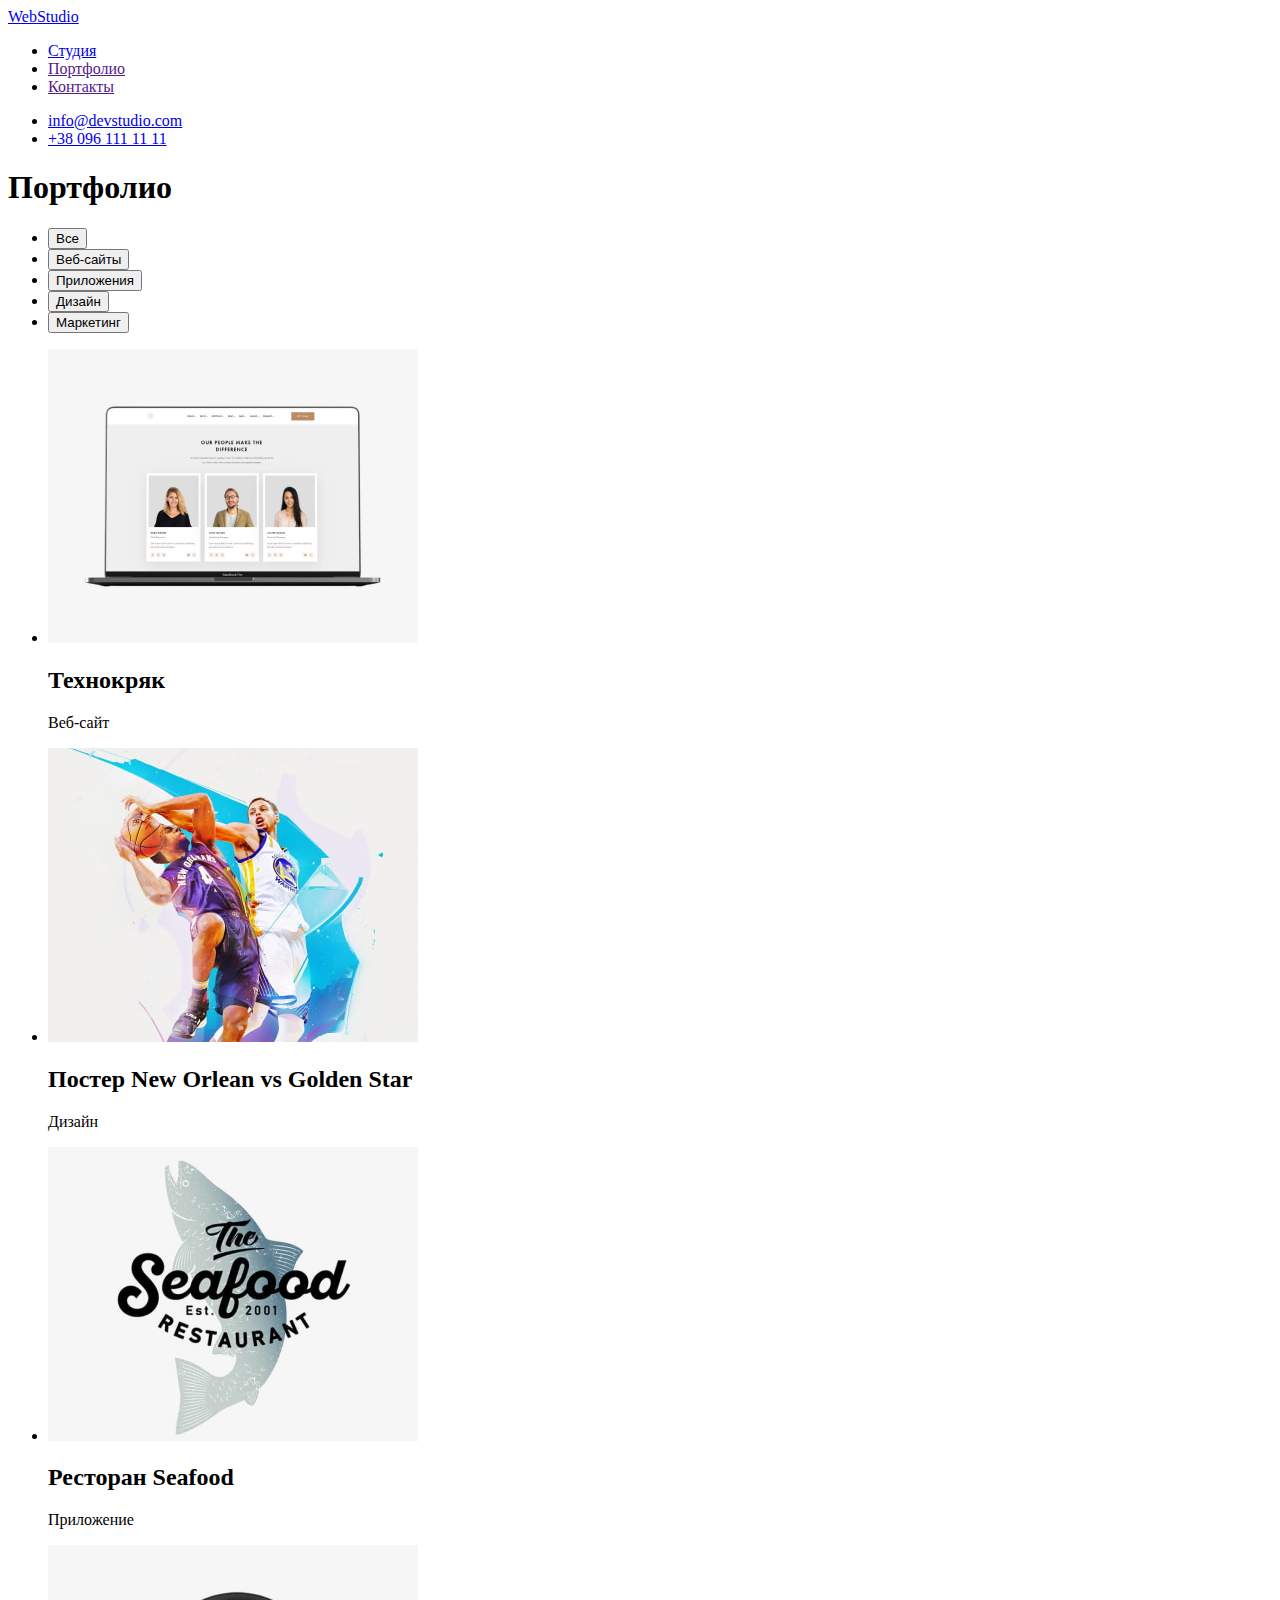
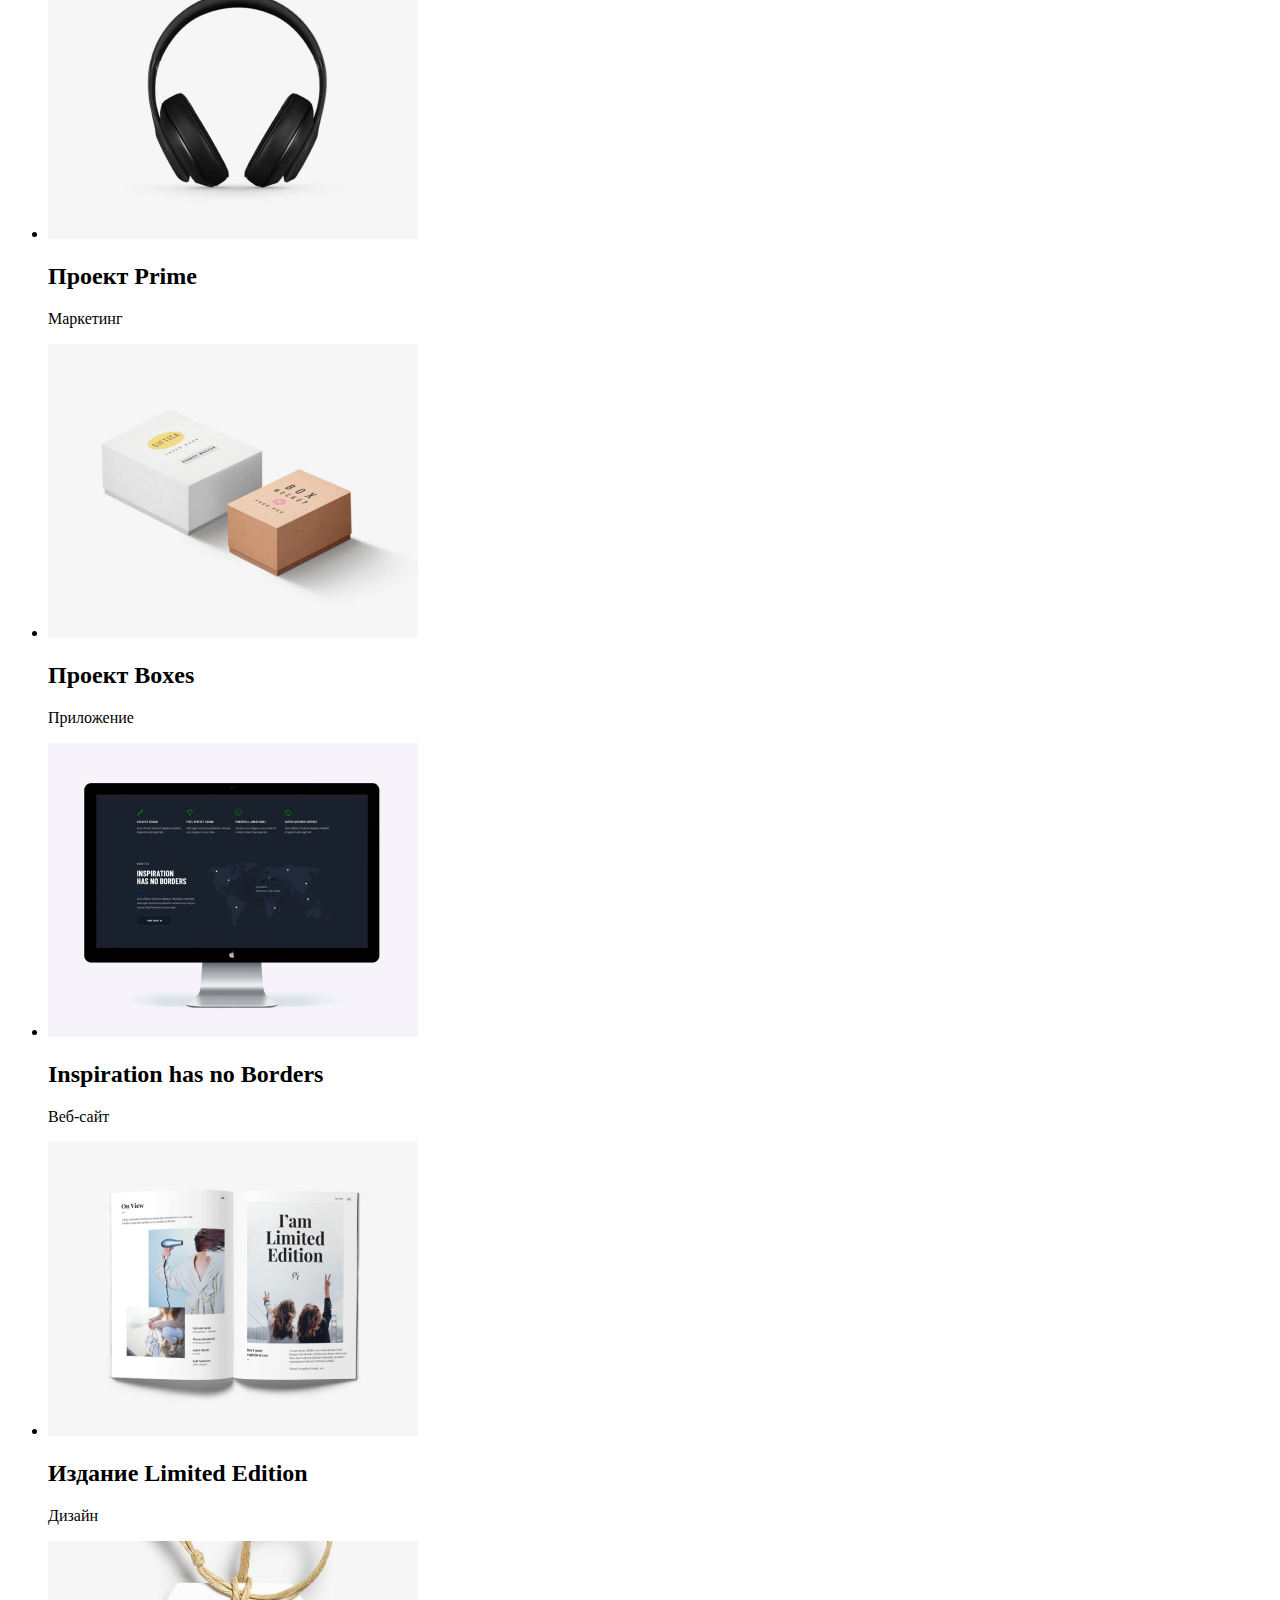
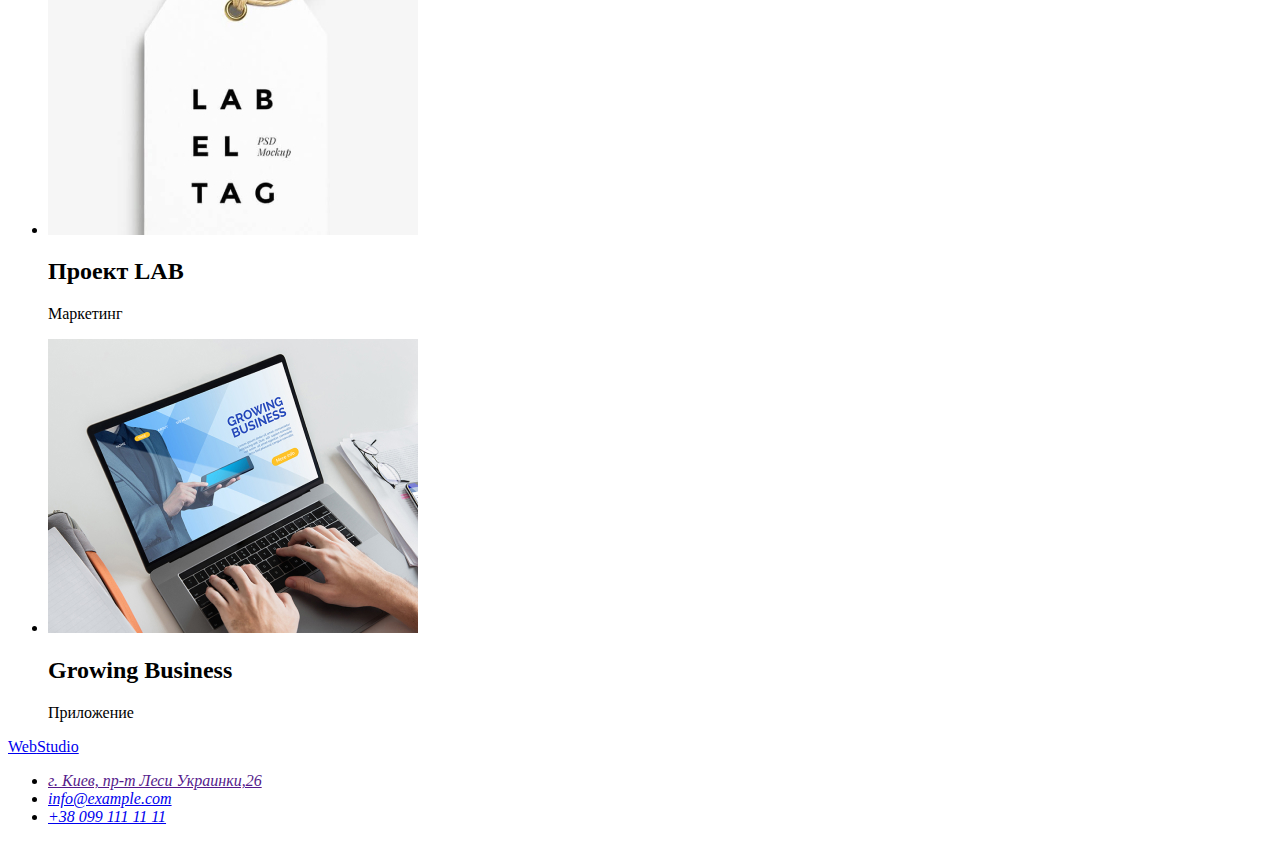
==== portfolio.html @ 46900829 "Розмічено <main>" ====
<!DOCTYPE html>
<html lang="ru">
  <head>
    <meta charset="UTF-8" />
    <meta http-equiv="X-UA-Compatible" content="IE=edge" />
    <meta name="viewport" content="width=device-width, initial-scale=1.0" />
    <title>Portfolio</title>
  </head>

  <!--Шапка-->
  <header>
    <nav>
      <a href="./index.html"><span>Web</span>Studio</a>

      <ul>
        <li><a href="/index.html">Студия</a></li>
        <li><a href="">Портфолио</a></li>
        <li><a href="">Контакты</a></li>
      </ul>
    </nav>

    <ul>
      <li><a href="mailto:info@devstudio.com">info@devstudio.com</a></li>
      <li><a href="tel:+380961111111">+38 096 111 11 11</a></li>
    </ul>
  </header>

  <main>
    <section>
      <h1>Портфолио</h1>

      <!--Радио кнопки-->
      <ul>
        <li><button type="button">Все</button></li>
        <li><button type="button">Веб-сайты</button></li>
        <li><button type="button">Приложения</button></li>
        <li><button type="button">Дизайн</button></li>
        <li><button type="button">Маркетинг</button></li>
      </ul>

      <!--Примеры работ-->
      <ul>
        <li>
          <img
            src="./images/img-laptop.jpg"
            alt="Экран ноутбука с изображением веб-сайта"
            width="370"
          />
          <h2>Технокряк</h2>
          <p>Веб-сайт</p>
        </li>

        <li>
          <img
            src="./images/img-players-squoosh.jpg"
            alt="Постер игроков New Orlean vs Golden Star"
            width="370"
          />
          <h2>Постер New Orlean vs Golden Star</h2>
          <p>Дизайн</p>
        </li>

        <li>
          <img src="./images/img-restaurant-squoosh.jpg" alt="Ресторан Seafood" width="370" />
          <h2>Ресторан Seafood</h2>
          <p>Приложение</p>
        </li>

        <li>
          <img src="./images/img-headphones.jpg" alt="Полноразмерные наушники" width="370" />
          <h2>Проект Prime</h2>
          <p>Маркетинг</p>
        </li>

        <li>
          <img src="./images/img-boxes.jpg" alt="Два бокса" width="370" />
          <h2>Проект Boxes</h2>
          <p>Приложение</p>
        </li>

        <li>
          <img src="./images/img-desktop.jpg" alt="Монитор с изображением веб-сайта" width="370" />
          <h2>Inspiration has no Borders</h2>
          <p>Веб-сайт</p>
        </li>

        <li>
          <img src="./images/img-magazine.jpg" alt="Открытый журнал" width="370" />
          <h2>Издание Limited Edition</h2>
          <p>Дизайн</p>
        </li>

        <li>
          <img src="./images/img-project-lab.jpg" alt="Логотип проекта LAB" width="370" />
          <h2>Проект LAB</h2>
          <p>Маркетинг</p>
        </li>

        <li>
          <img
            src="./images/img-copy-on-laptop.jpg"
            alt="Веб-сайт Growing Business на нотбуке"
            width="370"
          />
          <h2>Growing Business</h2>
          <p>Приложение</p>
        </li>
      </ul>
    </section>
  </main>

  <!--Футер-->
  <footer>
    <a href="./index.html"><span>Web</span>Studio</a>

    <address>
      <ul>
        <li><a href="">г. Киев, пр-т Леси Украинки,26</a></li>
        <li><a href="mailto:info@example.com">info@example.com</a></li>
        <li><a href="tel:+380991111111">+38 099 111 11 11</a></li>
      </ul>
    </address>
  </footer>
</html>
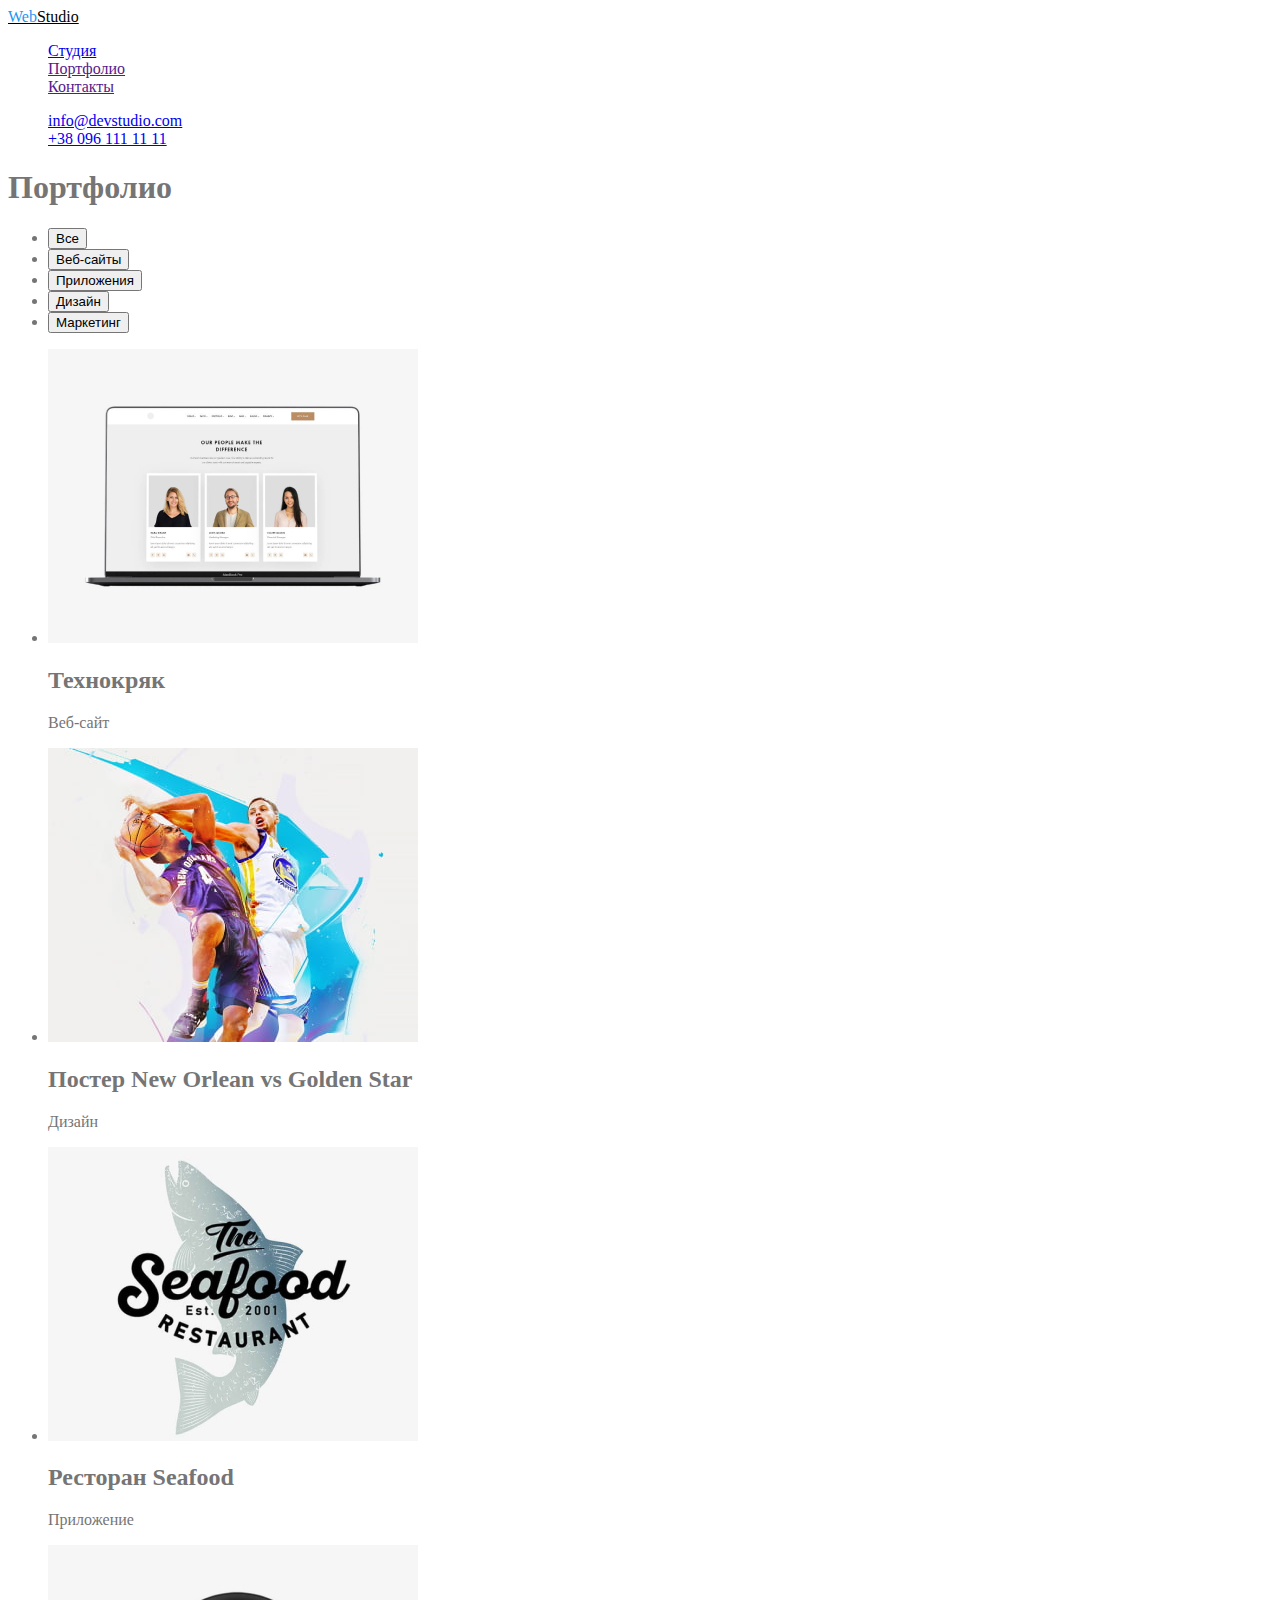
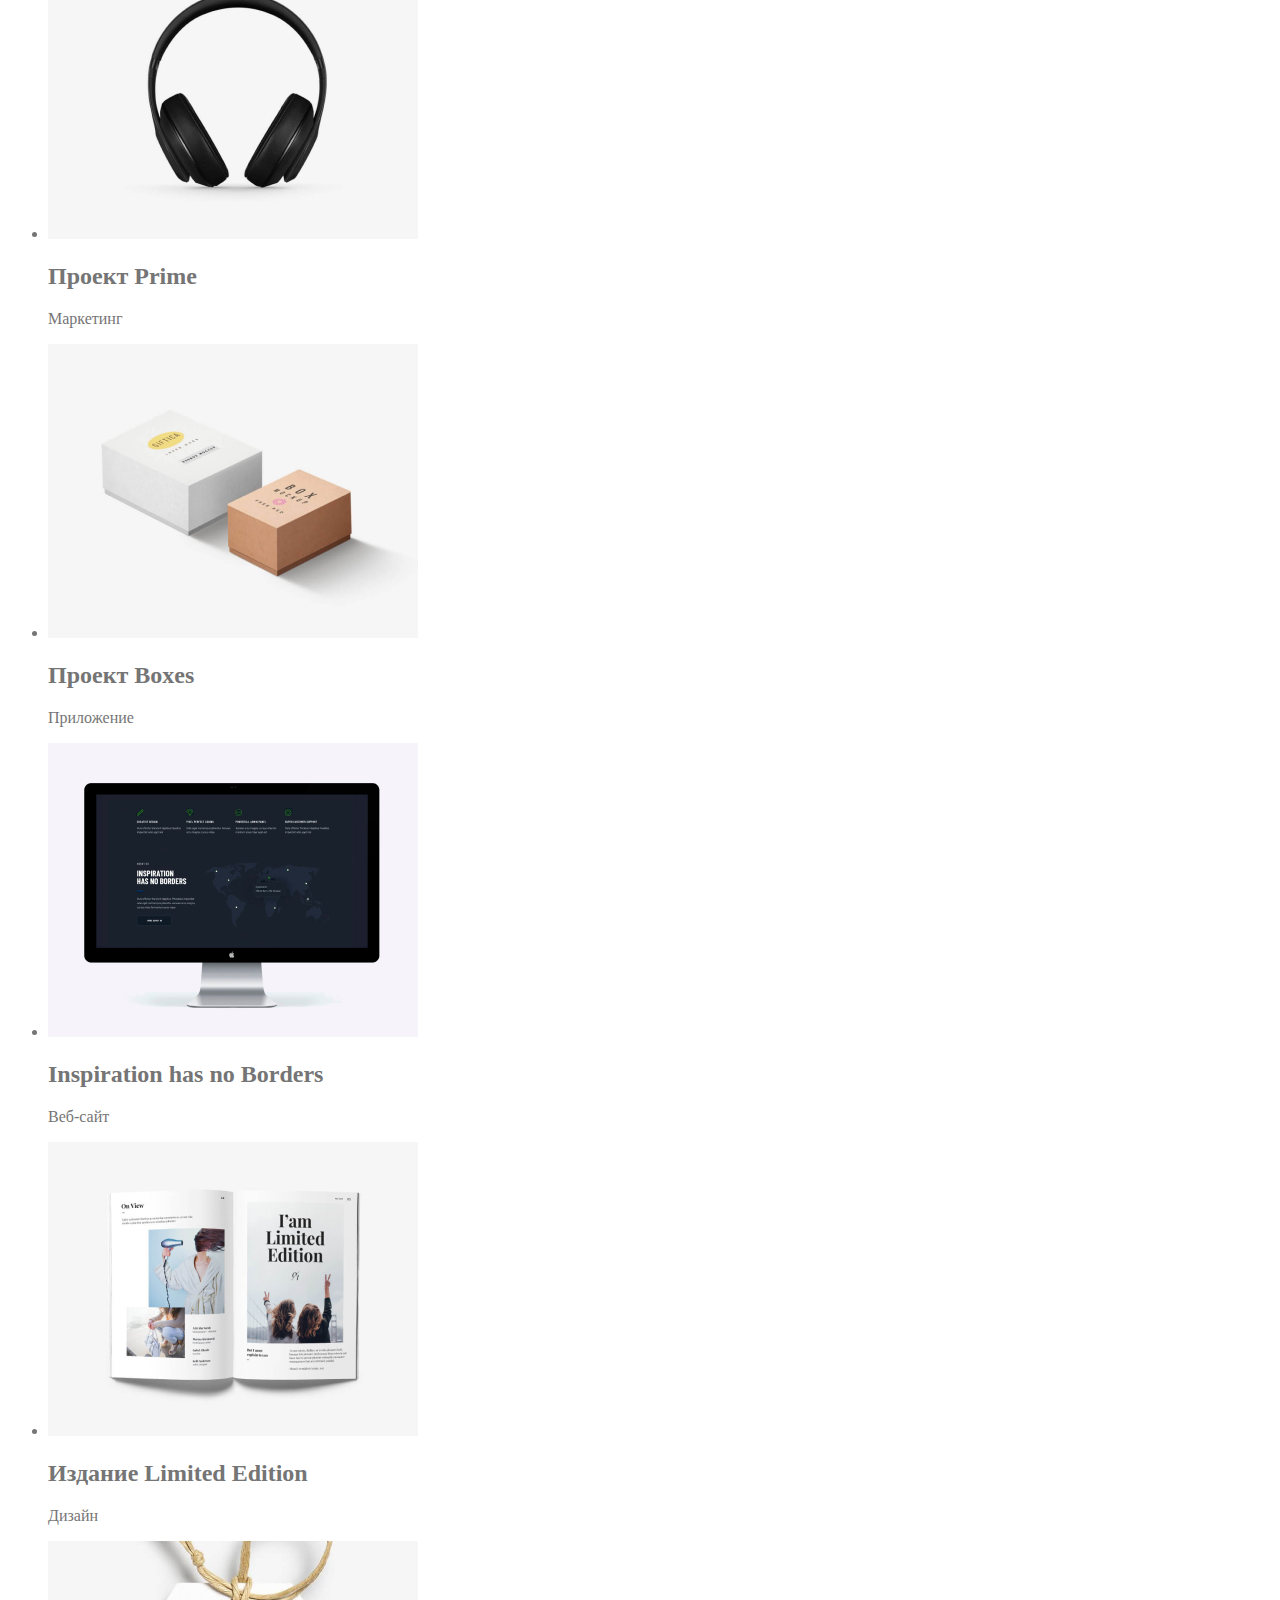
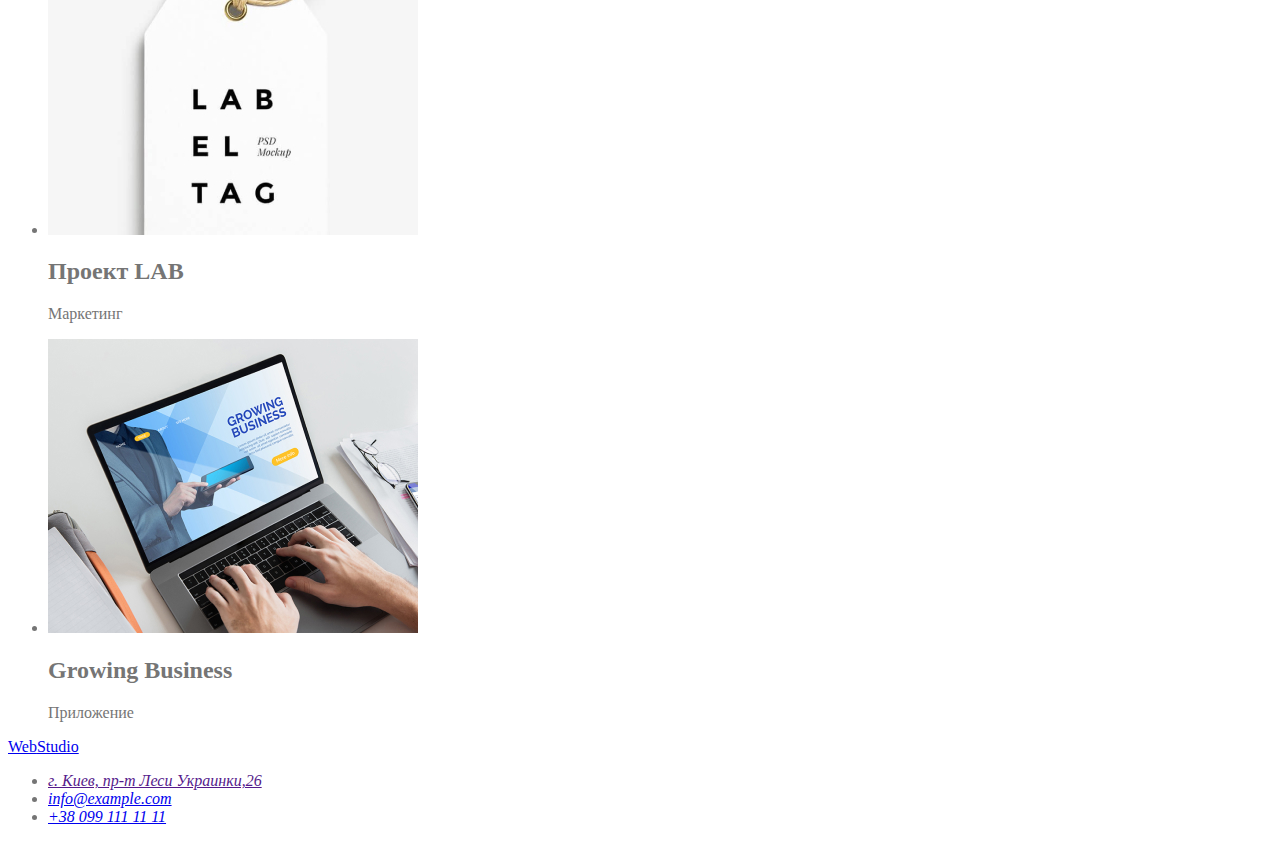
==== commit 9137dff3: "Додає стилі до html" ====
--- a/portfolio.html
+++ b/portfolio.html
@@ -5,23 +5,24 @@
     <meta http-equiv="X-UA-Compatible" content="IE=edge" />
     <meta name="viewport" content="width=device-width, initial-scale=1.0" />
     <title>Portfolio</title>
+    <link rel="stylesheet" href="./css/styles.css" />
   </head>
 
   <!--Шапка-->
   <header>
     <nav>
-      <a href="./index.html"><span>Web</span>Studio</a>
+      <a href="./index.html" class="logo"><span class="logo-web">Web</span>Studio</a>
 
-      <ul>
-        <li><a href="/index.html">Студия</a></li>
-        <li><a href="">Портфолио</a></li>
-        <li><a href="">Контакты</a></li>
+      <ul class="list">
+        <li><a href="/index.html" class="link">Студия</a></li>
+        <li><a href="" class="link">Портфолио</a></li>
+        <li><a href="" class="link">Контакты</a></li>
       </ul>
     </nav>
 
-    <ul>
-      <li><a href="mailto:info@devstudio.com">info@devstudio.com</a></li>
-      <li><a href="tel:+380961111111">+38 096 111 11 11</a></li>
+    <ul class="list">
+      <li><a href="mailto:info@devstudio.com" class="link">info@devstudio.com</a></li>
+      <li><a href="tel:+380961111111" class="link">+38 096 111 11 11</a></li>
     </ul>
   </header>
 
@@ -116,8 +117,8 @@
     <address>
       <ul>
         <li><a href="">г. Киев, пр-т Леси Украинки,26</a></li>
-        <li><a href="mailto:info@example.com">info@example.com</a></li>
-        <li><a href="tel:+380991111111">+38 099 111 11 11</a></li>
+        <li><a href="mailto:info@example.com" class="link">info@example.com</a></li>
+        <li><a href="tel:+380991111111" class="link">+38 099 111 11 11</a></li>
       </ul>
     </address>
   </footer>
--- a/css/styles.css
+++ b/css/styles.css
@@ -0,0 +1,34 @@
+/* 
+#757575 - основной цвет текста + контакты(телефон, почта)
+#212121 - заголовки, текст на кнопках, текст в хедере
+#2196F3 - акцент
+#FFFFFF - герой 
+#2196F3 - Web, #000000 - Studio
+#2F303A - фон 1(там где герой)
+#F5F4FA - фон наша комаанда*/
+
+
+body{
+   background-color: #fff;
+   color: #757575;
+}
+
+/* Для сброса */
+.list{
+    list-style: none;
+}
+
+/*Контакты + навигация(студия, портфолио, контакты)*/
+.link:hover,
+.link:focus{
+    color: #2196F3;
+}
+
+/* Цвет лого*/
+.logo{
+    color: #000000;
+}
+
+.logo-web{
+    color: #2196F3;
+}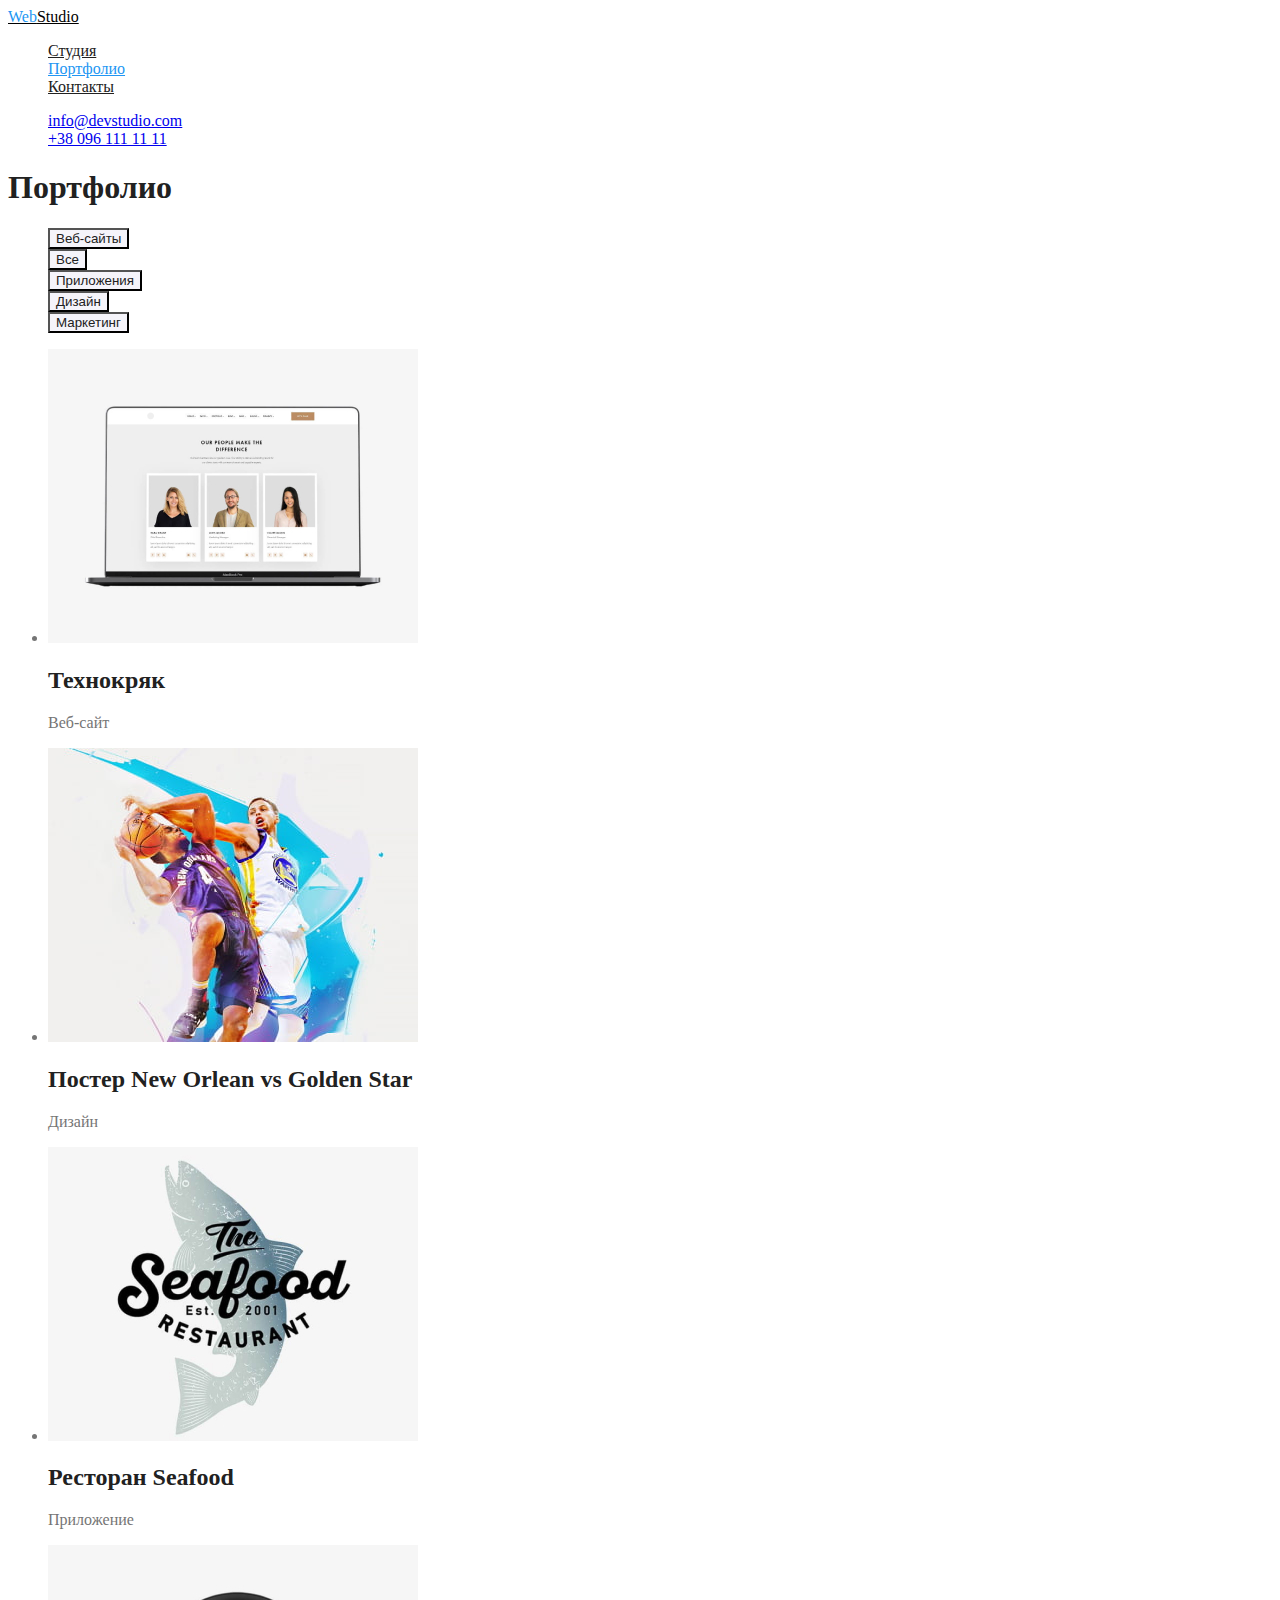
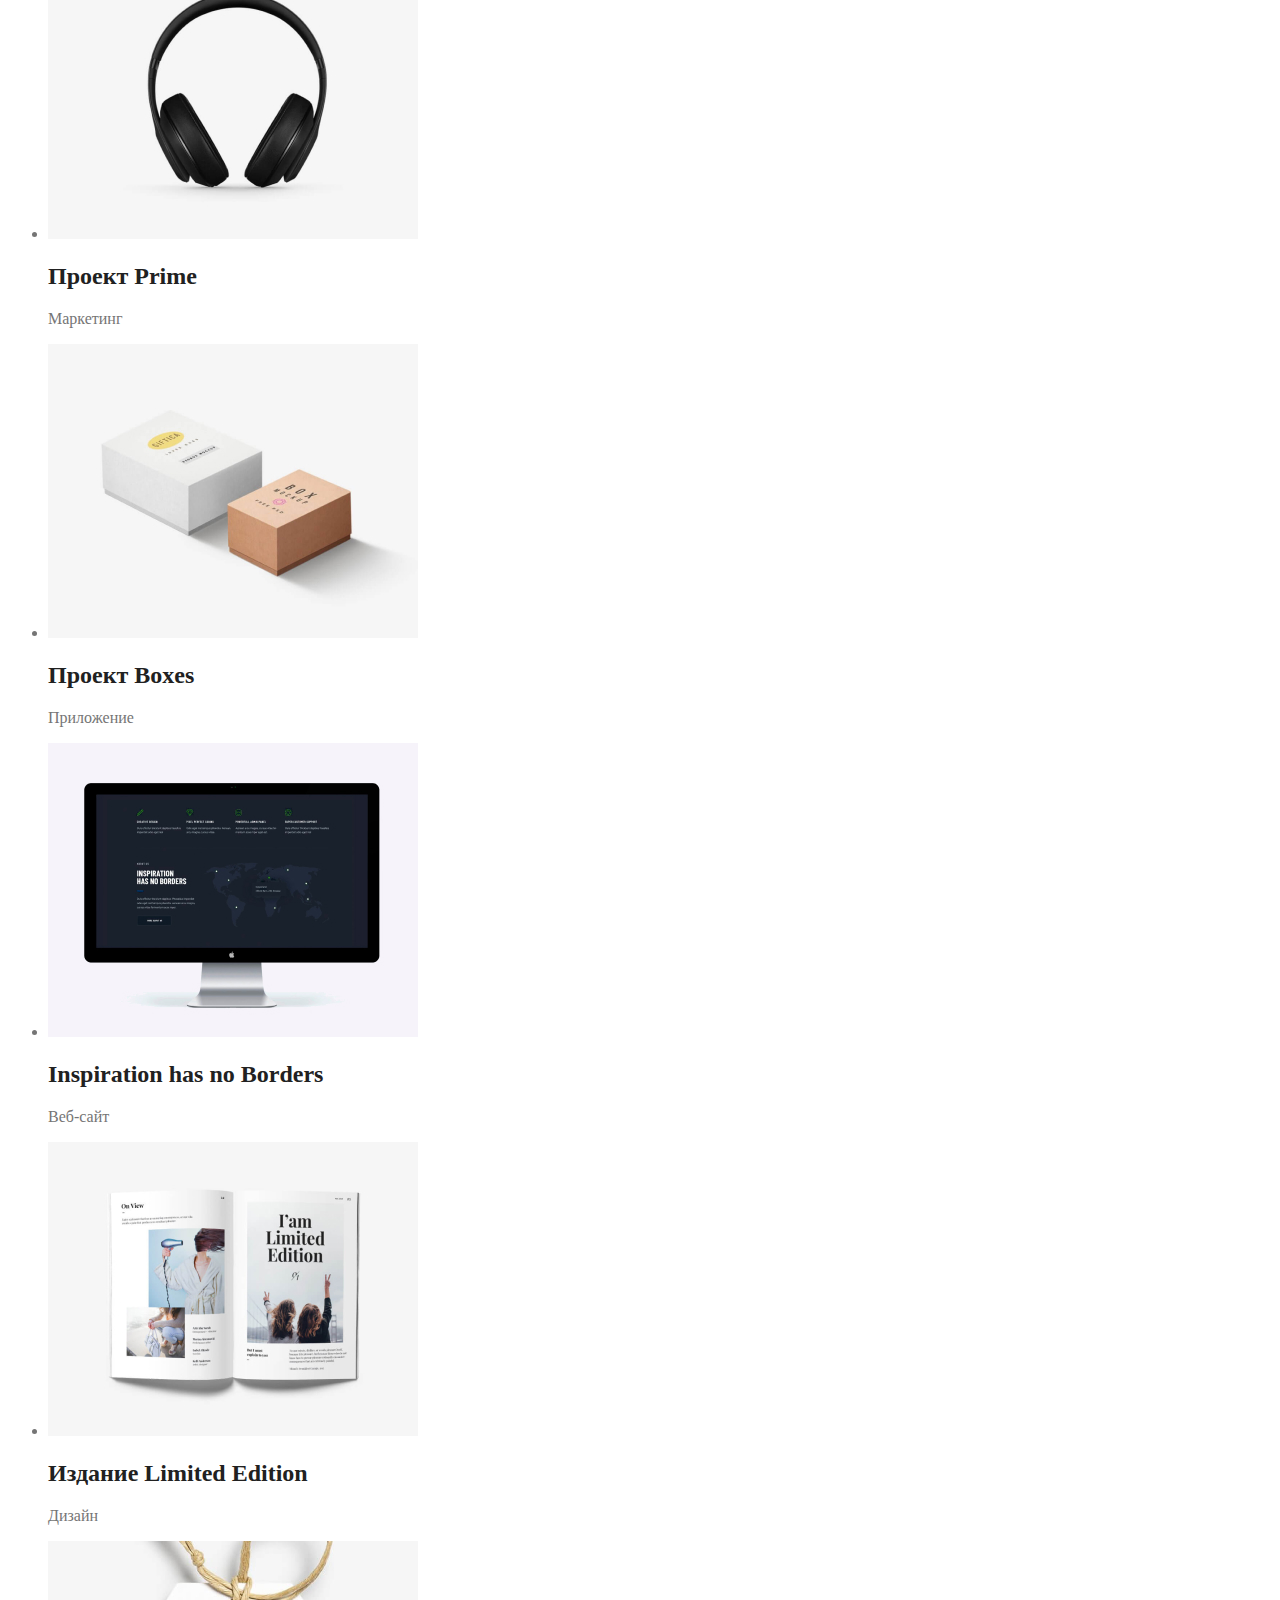
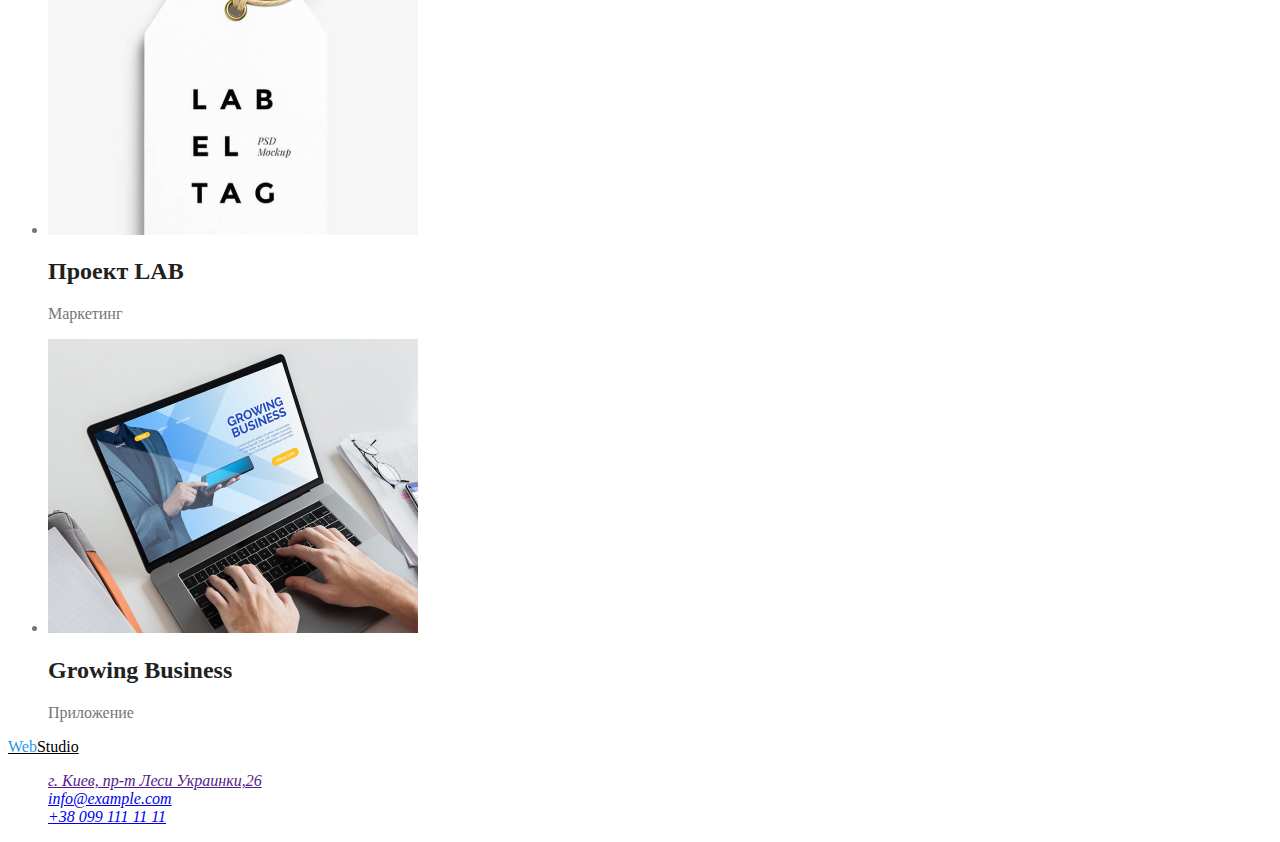
==== commit f4646014: "Додає оформлення" ====
--- a/portfolio.html
+++ b/portfolio.html
@@ -13,9 +13,9 @@
     <nav>
       <a href="./index.html" class="logo"><span class="logo-web">Web</span>Studio</a>
 
-      <ul class="list">
+      <ul class="site-nav list">
         <li><a href="/index.html" class="link">Студия</a></li>
-        <li><a href="" class="link">Портфолио</a></li>
+        <li><a href="" class="link current">Портфолио</a></li>
         <li><a href="" class="link">Контакты</a></li>
       </ul>
     </nav>
@@ -27,16 +27,16 @@
   </header>
 
   <main>
-    <section>
-      <h1>Портфолио</h1>
+    <section class="section">
+      <h1 class="section-title">Портфолио</h1>
 
       <!--Радио кнопки-->
-      <ul>
-        <li><button type="button">Все</button></li>
-        <li><button type="button">Веб-сайты</button></li>
-        <li><button type="button">Приложения</button></li>
-        <li><button type="button">Дизайн</button></li>
-        <li><button type="button">Маркетинг</button></li>
+      <ul class="list">
+        <li><button type="button" class="button link">Веб-сайты</button></li>
+        <li><button type="button" class="button link">Все</button></li>
+        <li><button type="button" class="button link">Приложения</button></li>
+        <li><button type="button" class="button link">Дизайн</button></li>
+        <li><button type="button" class="button link">Маркетинг</button></li>
       </ul>
 
       <!--Примеры работ-->
@@ -47,7 +47,7 @@
             alt="Экран ноутбука с изображением веб-сайта"
             width="370"
           />
-          <h2>Технокряк</h2>
+          <h2 class="section-title">Технокряк</h2>
           <p>Веб-сайт</p>
         </li>
 
@@ -57,43 +57,43 @@
             alt="Постер игроков New Orlean vs Golden Star"
             width="370"
           />
-          <h2>Постер New Orlean vs Golden Star</h2>
+          <h2 class="section-title">Постер New Orlean vs Golden Star</h2>
           <p>Дизайн</p>
         </li>
 
         <li>
           <img src="./images/img-restaurant-squoosh.jpg" alt="Ресторан Seafood" width="370" />
-          <h2>Ресторан Seafood</h2>
+          <h2 class="section-title">Ресторан Seafood</h2>
           <p>Приложение</p>
         </li>
 
         <li>
           <img src="./images/img-headphones.jpg" alt="Полноразмерные наушники" width="370" />
-          <h2>Проект Prime</h2>
+          <h2 class="section-title">Проект Prime</h2>
           <p>Маркетинг</p>
         </li>
 
         <li>
           <img src="./images/img-boxes.jpg" alt="Два бокса" width="370" />
-          <h2>Проект Boxes</h2>
+          <h2 class="section-title">Проект Boxes</h2>
           <p>Приложение</p>
         </li>
 
         <li>
           <img src="./images/img-desktop.jpg" alt="Монитор с изображением веб-сайта" width="370" />
-          <h2>Inspiration has no Borders</h2>
+          <h2 class="section-title">Inspiration has no Borders</h2>
           <p>Веб-сайт</p>
         </li>
 
         <li>
           <img src="./images/img-magazine.jpg" alt="Открытый журнал" width="370" />
-          <h2>Издание Limited Edition</h2>
+          <h2 class="section-title">Издание Limited Edition</h2>
           <p>Дизайн</p>
         </li>
 
         <li>
           <img src="./images/img-project-lab.jpg" alt="Логотип проекта LAB" width="370" />
-          <h2>Проект LAB</h2>
+          <h2 class="section-title">Проект LAB</h2>
           <p>Маркетинг</p>
         </li>
 
@@ -103,7 +103,7 @@
             alt="Веб-сайт Growing Business на нотбуке"
             width="370"
           />
-          <h2>Growing Business</h2>
+          <h2 class="section-title">Growing Business</h2>
           <p>Приложение</p>
         </li>
       </ul>
@@ -112,10 +112,10 @@
 
   <!--Футер-->
   <footer>
-    <a href="./index.html"><span>Web</span>Studio</a>
+    <a href="./index.html" class="logo"><span class="logo-web">Web</span>Studio</a>
 
     <address>
-      <ul>
+      <ul class="list">
         <li><a href="">г. Киев, пр-т Леси Украинки,26</a></li>
         <li><a href="mailto:info@example.com" class="link">info@example.com</a></li>
         <li><a href="tel:+380991111111" class="link">+38 099 111 11 11</a></li>
--- a/css/styles.css
+++ b/css/styles.css
@@ -3,14 +3,22 @@
 #212121 - заголовки, текст на кнопках, текст в хедере
 #2196F3 - акцент
 #FFFFFF - герой 
-#2196F3 - Web, #000000 - Studio
 #2F303A - фон 1(там где герой)
-#F5F4FA - фон наша комаанда*/
+#F5F4FA - фон наша комаанда / цвет фона кнопок в портфолио
+*/
+
+:root{
+    --primary-text-colour: #757575;
+    --title-text-colour: #212121;
+    --accent-colour: #2196F3;
+    --primary-white-colour: #FFFFFF;
+    --secondary-bg-colour: #F5F4FA;/* кнопки в портфолио и фон наша команда*/
+}
 
 
 body{
-   background-color: #fff;
-   color: #757575;
+    color: var(--primary-text-colour);
+    background-color: var(--primary-white-colour)
 }
 
 /* Для сброса */
@@ -21,14 +29,53 @@
 /*Контакты + навигация(студия, портфолио, контакты)*/
 .link:hover,
 .link:focus{
-    color: #2196F3;
+    color: var(--accent-colour);
 }
 
-/* Цвет лого*/
+/* Цвет лого */
 .logo{
     color: #000000;
 }
 
 .logo-web{
-    color: #2196F3;
-}+    color: var(--accent-colour);
+}
+
+/* Навигация сайта*/
+.site-nav a{
+    color: var(--title-text-colour);
+}
+
+.site-nav .link.current{
+    color: var(--accent-colour);
+}
+
+/* Герой */
+.hero-title{
+    color: #212121; /* Белый цвет героя - потом поменять */
+}
+
+/* Название секций */
+.section-title{
+    color: var(--title-text-colour);
+}
+
+/* Кнопки */
+.button{
+    color: var(--title-text-colour);
+    background-color: var(--secondary-bg-colour);
+}
+
+/* Смена фона и текста кнопок в портфолио*/
+.button.link:hover,
+.button.link:focus{
+    color: var(--primary-white-colour);
+    background-color: var(--accent-colour);
+}
+
+/* Кнопка в файле html*/
+.button.order {
+    color: var(--primary-white-colour);
+    background-color: var(--accent-colour);
+}
+
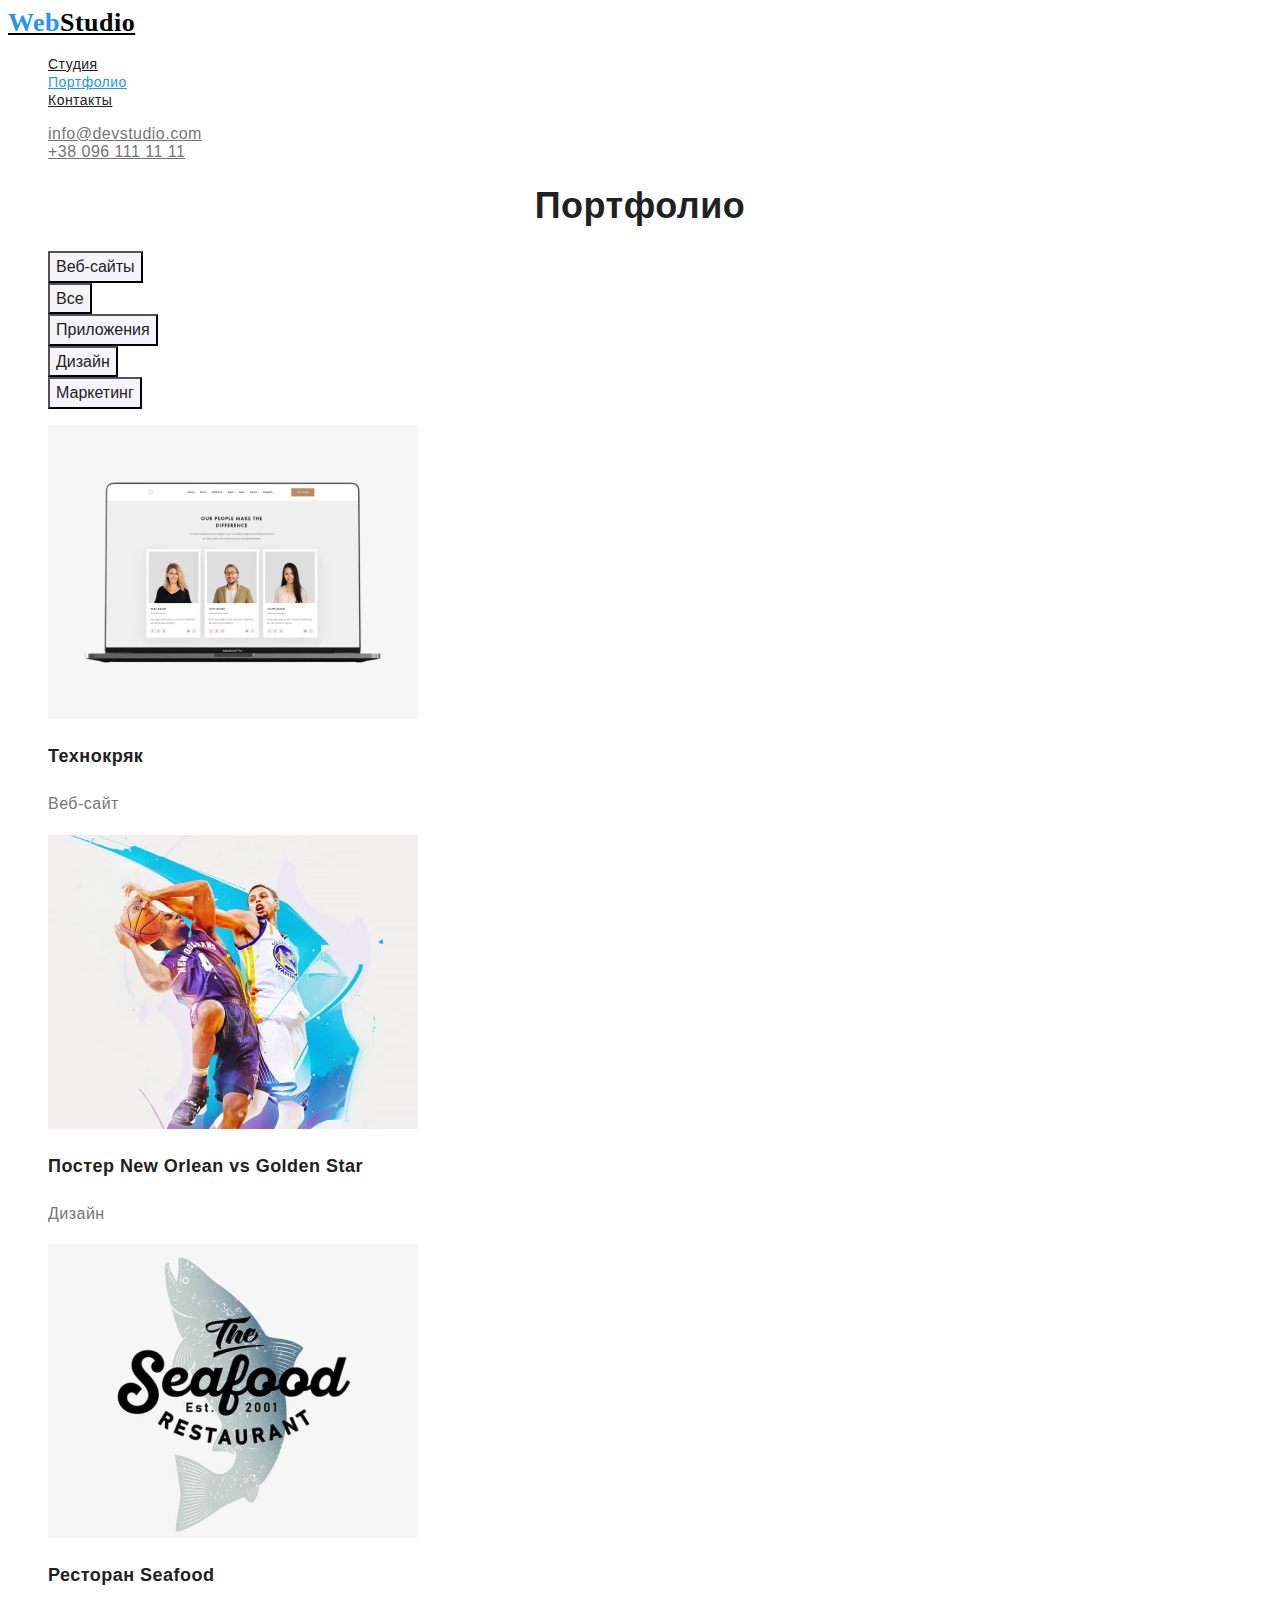
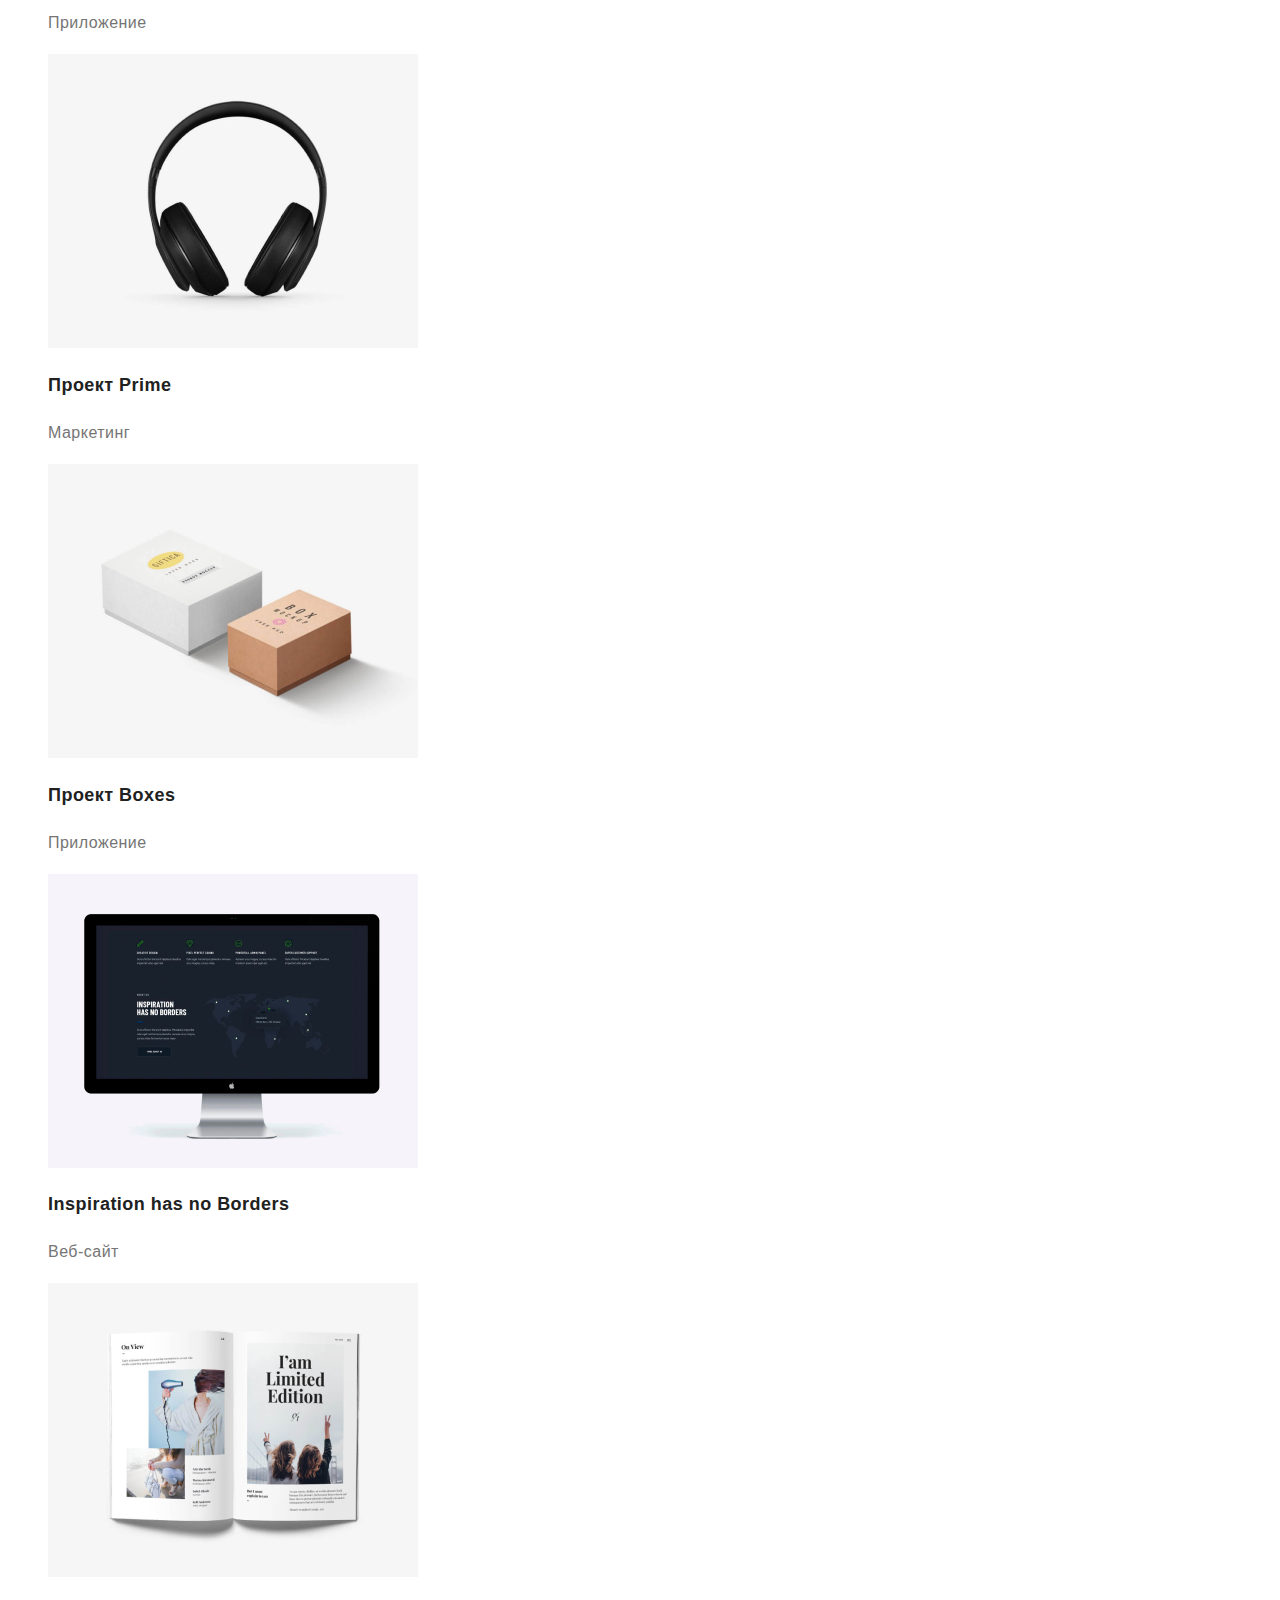
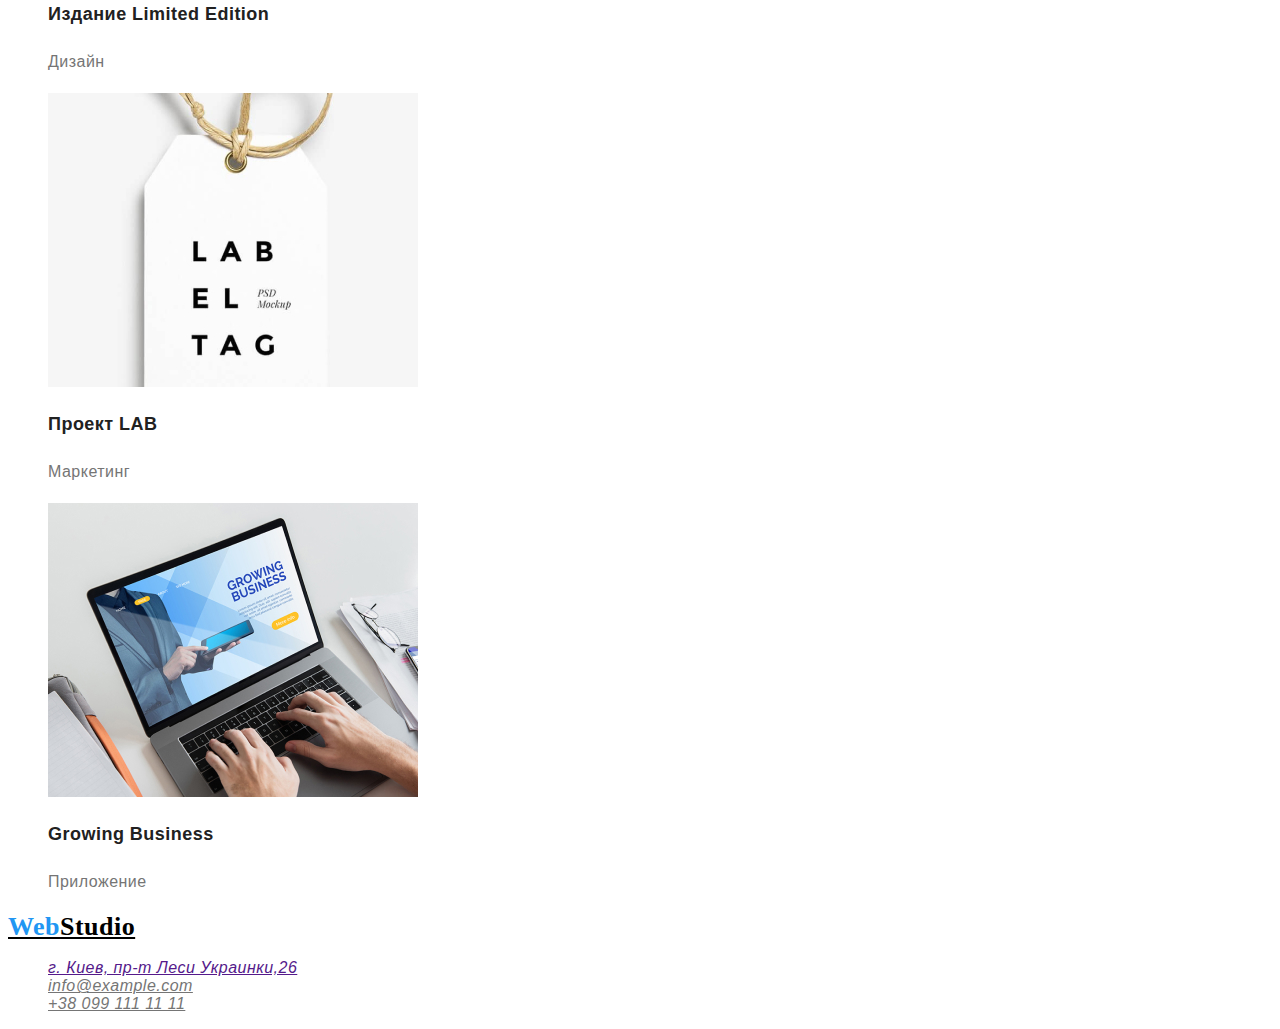
==== commit d4870762: "Додаю стилі до розмітки" ====
--- a/portfolio.html
+++ b/portfolio.html
@@ -32,23 +32,23 @@
 
       <!--Радио кнопки-->
       <ul class="list">
-        <li><button type="button" class="button link">Веб-сайты</button></li>
-        <li><button type="button" class="button link">Все</button></li>
-        <li><button type="button" class="button link">Приложения</button></li>
-        <li><button type="button" class="button link">Дизайн</button></li>
-        <li><button type="button" class="button link">Маркетинг</button></li>
+        <li><button type="button" class="button link style">Веб-сайты</button></li>
+        <li><button type="button" class="button link style">Все</button></li>
+        <li><button type="button" class="button link style">Приложения</button></li>
+        <li><button type="button" class="button link style">Дизайн</button></li>
+        <li><button type="button" class="button link style">Маркетинг</button></li>
       </ul>
 
       <!--Примеры работ-->
-      <ul>
+      <ul class="list">
         <li>
           <img
             src="./images/img-laptop.jpg"
             alt="Экран ноутбука с изображением веб-сайта"
             width="370"
           />
-          <h2 class="section-title">Технокряк</h2>
-          <p>Веб-сайт</p>
+          <h2 class="section-title-portfolio">Технокряк</h2>
+          <p class="section-title-portfolio-text">Веб-сайт</p>
         </li>
 
         <li>
@@ -57,44 +57,44 @@
             alt="Постер игроков New Orlean vs Golden Star"
             width="370"
           />
-          <h2 class="section-title">Постер New Orlean vs Golden Star</h2>
-          <p>Дизайн</p>
+          <h2 class="section-title-portfolio">Постер New Orlean vs Golden Star</h2>
+          <p class="section-title-portfolio-text">Дизайн</p>
         </li>
 
         <li>
           <img src="./images/img-restaurant-squoosh.jpg" alt="Ресторан Seafood" width="370" />
-          <h2 class="section-title">Ресторан Seafood</h2>
-          <p>Приложение</p>
+          <h2 class="section-title-portfolio">Ресторан Seafood</h2>
+          <p class="section-title-portfolio-text">Приложение</p>
         </li>
 
         <li>
           <img src="./images/img-headphones.jpg" alt="Полноразмерные наушники" width="370" />
-          <h2 class="section-title">Проект Prime</h2>
-          <p>Маркетинг</p>
+          <h2 class="section-title-portfolio">Проект Prime</h2>
+          <p class="section-title-portfolio-text">Маркетинг</p>
         </li>
 
         <li>
           <img src="./images/img-boxes.jpg" alt="Два бокса" width="370" />
-          <h2 class="section-title">Проект Boxes</h2>
-          <p>Приложение</p>
+          <h2 class="section-title-portfolio">Проект Boxes</h2>
+          <p class="section-title-portfolio-text">Приложение</p>
         </li>
 
         <li>
           <img src="./images/img-desktop.jpg" alt="Монитор с изображением веб-сайта" width="370" />
-          <h2 class="section-title">Inspiration has no Borders</h2>
-          <p>Веб-сайт</p>
+          <h2 class="section-title-portfolio">Inspiration has no Borders</h2>
+          <p class="section-title-portfolio-text">Веб-сайт</p>
         </li>
 
         <li>
           <img src="./images/img-magazine.jpg" alt="Открытый журнал" width="370" />
-          <h2 class="section-title">Издание Limited Edition</h2>
-          <p>Дизайн</p>
+          <h2 class="section-title-portfolio">Издание Limited Edition</h2>
+          <p class="section-title-portfolio-text">Дизайн</p>
         </li>
 
         <li>
           <img src="./images/img-project-lab.jpg" alt="Логотип проекта LAB" width="370" />
-          <h2 class="section-title">Проект LAB</h2>
-          <p>Маркетинг</p>
+          <h2 class="section-title-portfolio">Проект LAB</h2>
+          <p class="section-title-portfolio-text">Маркетинг</p>
         </li>
 
         <li>
@@ -103,8 +103,8 @@
             alt="Веб-сайт Growing Business на нотбуке"
             width="370"
           />
-          <h2 class="section-title">Growing Business</h2>
-          <p>Приложение</p>
+          <h2 class="section-title-portfolio">Growing Business</h2>
+          <p class="section-title-portfolio-text">Приложение</p>
         </li>
       </ul>
     </section>
--- a/css/styles.css
+++ b/css/styles.css
@@ -18,8 +18,10 @@
 
 body{
     color: var(--primary-text-colour);
-    background-color: var(--primary-white-colour)
-}
+    background-color: var(--primary-white-colour);
+    font-family: Roboto, sans-serif;
+    letter-spacing: 0.03em;
+    }
 
 /* Для сброса */
 .list{
@@ -27,6 +29,10 @@
 }
 
 /*Контакты + навигация(студия, портфолио, контакты)*/
+
+.link{
+    color: var(--primary-text-colour);
+}
 .link:hover,
 .link:focus{
     color: var(--accent-colour);
@@ -35,6 +41,10 @@
 /* Цвет лого */
 .logo{
     color: #000000;
+    font-family: Raleway;
+    font-weight: 700;
+    font-size: 26px;
+    line-height: 1.19;
 }
 
 .logo-web{
@@ -44,6 +54,9 @@
 /* Навигация сайта*/
 .site-nav a{
     color: var(--title-text-colour);
+    font-weight: 500;
+    font-size: 14px;
+    line-height: 1.14;
 }
 
 .site-nav .link.current{
@@ -52,30 +65,96 @@
 
 /* Герой */
 .hero-title{
-    color: #212121; /* Белый цвет героя - потом поменять */
+    color: var(--title-text-colour); /* Белый цвет героя - потом поменять */
+    font-weight: 400;
+    font-size: 44px;
+    line-height: 1.36;
+    text-align: center;
+    letter-spacing: 0.06em;
+    text-transform: uppercase;  
 }
 
 /* Название секций */
 .section-title{
     color: var(--title-text-colour);
+    font-weight: 700;
+    font-size: 36px;
+    line-height: 1.16;
+    text-align: center;
+}
+
+.section-title-three {
+    font-weight: 700;
+    font-size: 14px;
+    line-height: 1.14;
+    text-transform: uppercase;
+    color: var(--title-text-colour);
+}
+
+.section-title-three-text {
+    font-weight: 400;
+    font-size: 14px;
+    line-height: 1.7;
+}
+
+.section-title-member {
+    font-weight: 500;
+    font-size: 16px;
+    line-height: 1.18;
+    text-align: center;
+    color: var(--title-text-colour);
+}
+
+.section-title-member-work {
+    font-weight: 400;
+    font-size: 16px;
+    line-height: 1.18;
+    text-align: center;
+}
+
+/*Секции в портфолио*/
+.section-title-portfolio{
+    font-weight: 700;
+    font-size: 18px;
+    line-height: 2;
+    color: var(--title-text-colour);
+}
+
+.section-title-portfolio-text{
+    font-weight: 400;
+    font-size: 16px;
+    line-height: 1.8;
 }
 
 /* Кнопки */
 .button{
     color: var(--title-text-colour);
     background-color: var(--secondary-bg-colour);
+    cursor: pointer;
+    font-family: inherit;
 }
 
 /* Смена фона и текста кнопок в портфолио*/
+
+.button.link.style{
+    font-weight: 500;
+    font-size: 16px;
+    line-height: 1.6;
+    text-align: center;
+}
+
 .button.link:hover,
-.button.link:focus{
-    color: var(--primary-white-colour);
-    background-color: var(--accent-colour);
+.button.link:focus,{
+    color:var(--primary-white-colour);
+    background-color:var(--accent-colour);
 }
+
 
 /* Кнопка в файле html*/
 .button.order {
     color: var(--primary-white-colour);
     background-color: var(--accent-colour);
+    font-weight: 700;
+    font-size: 16px;
+    line-height: 1.87;   
 }
-
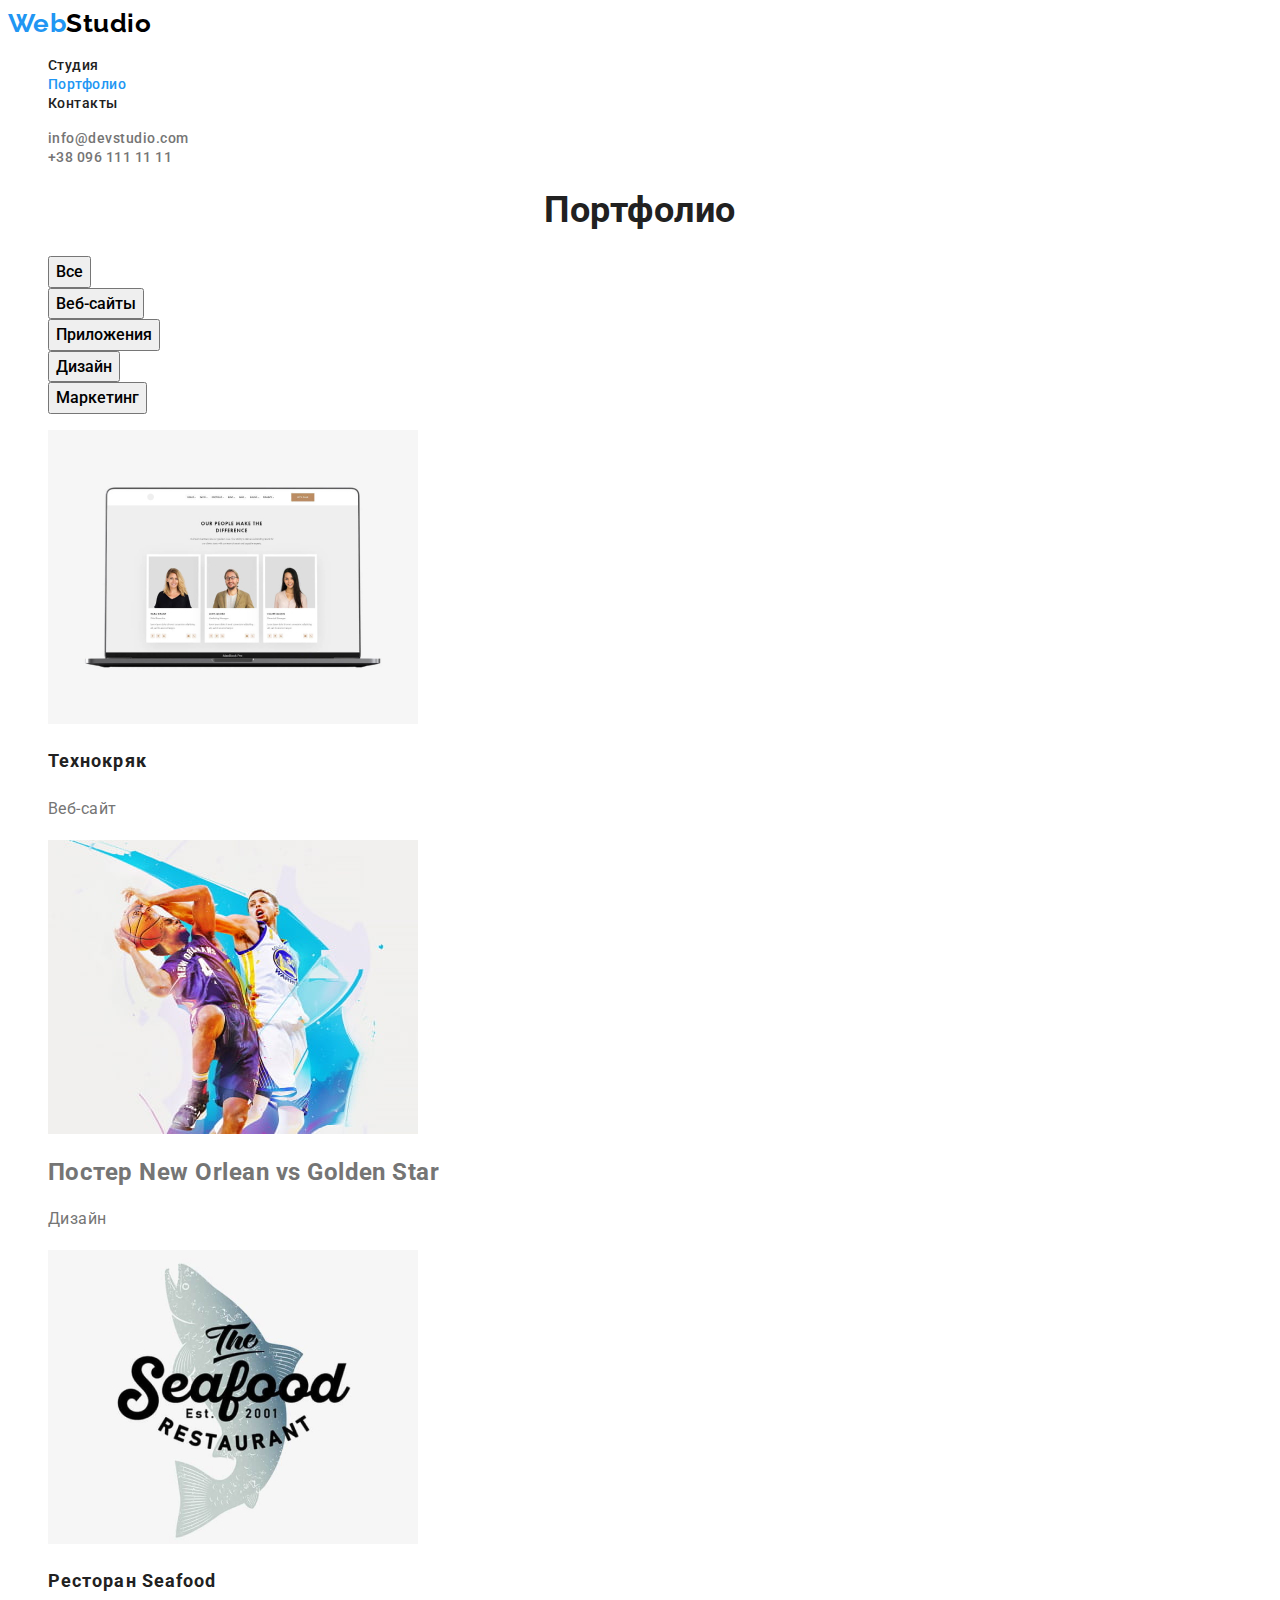
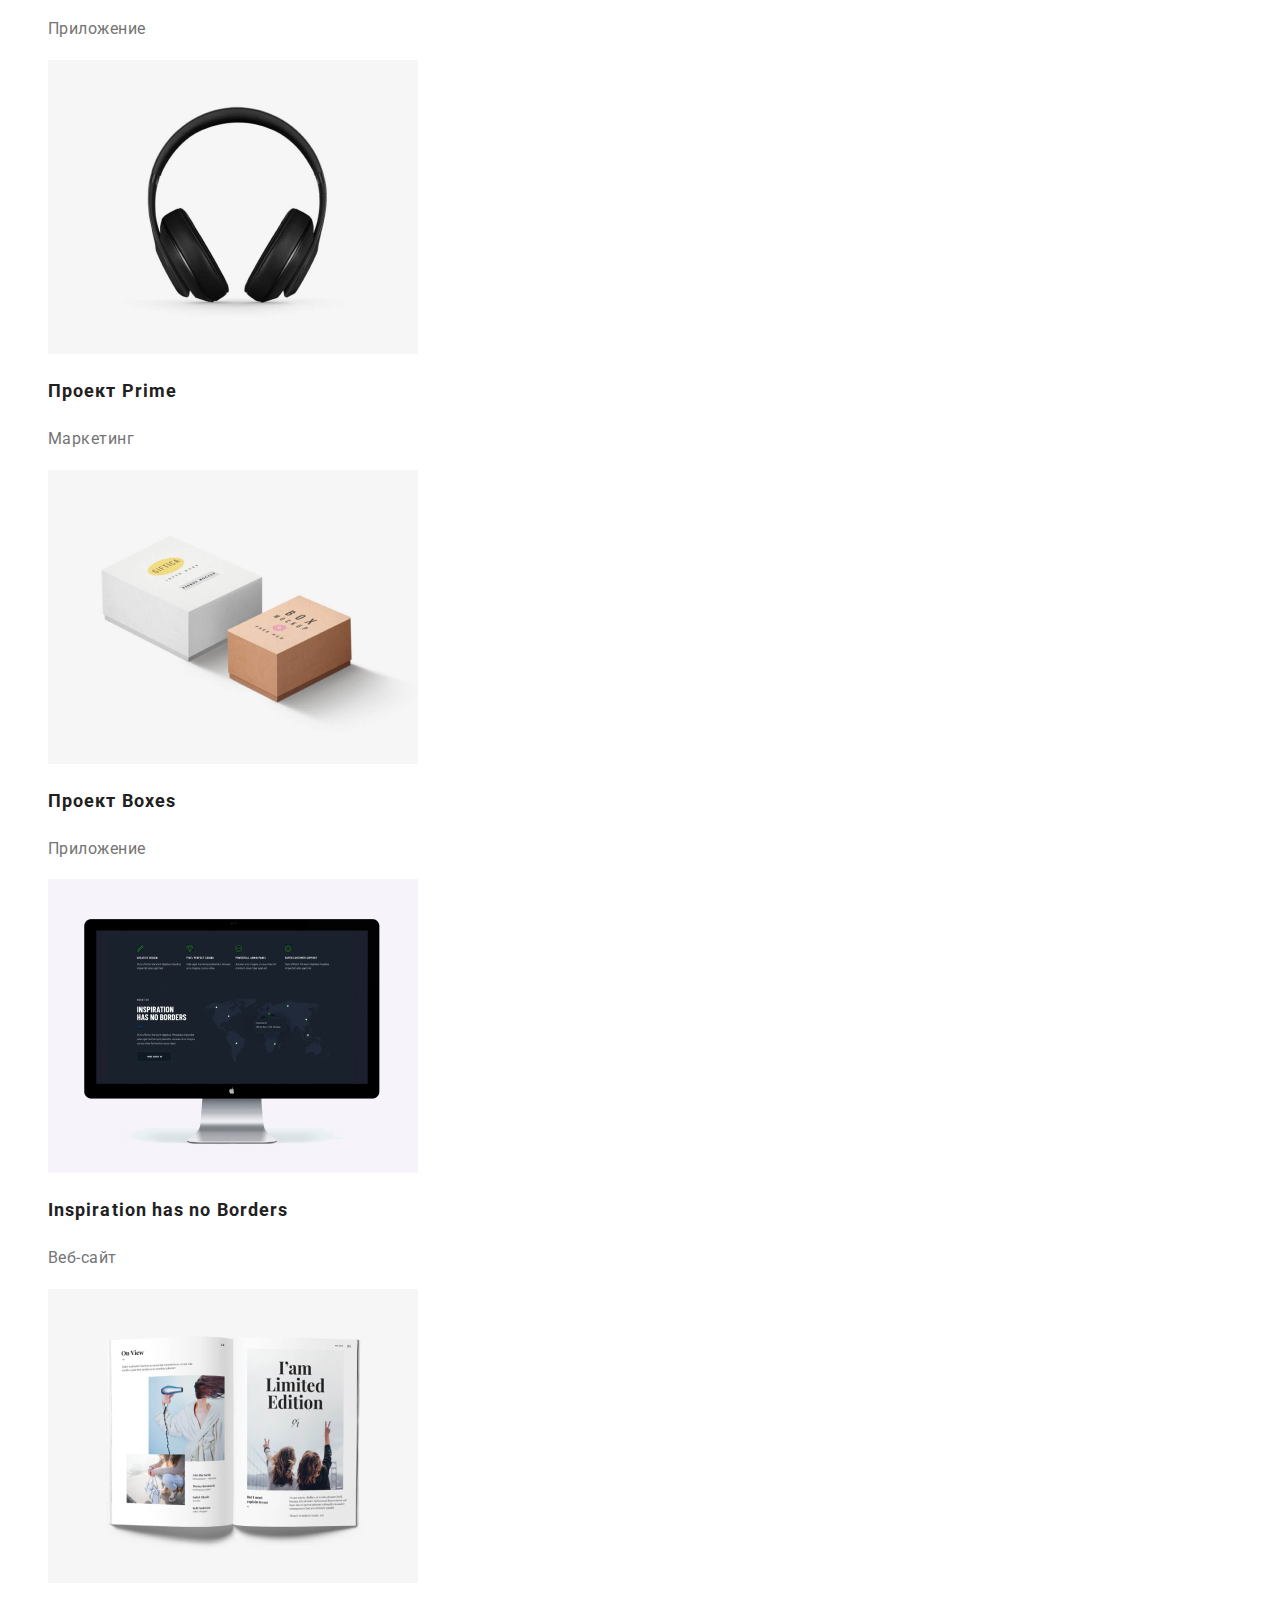
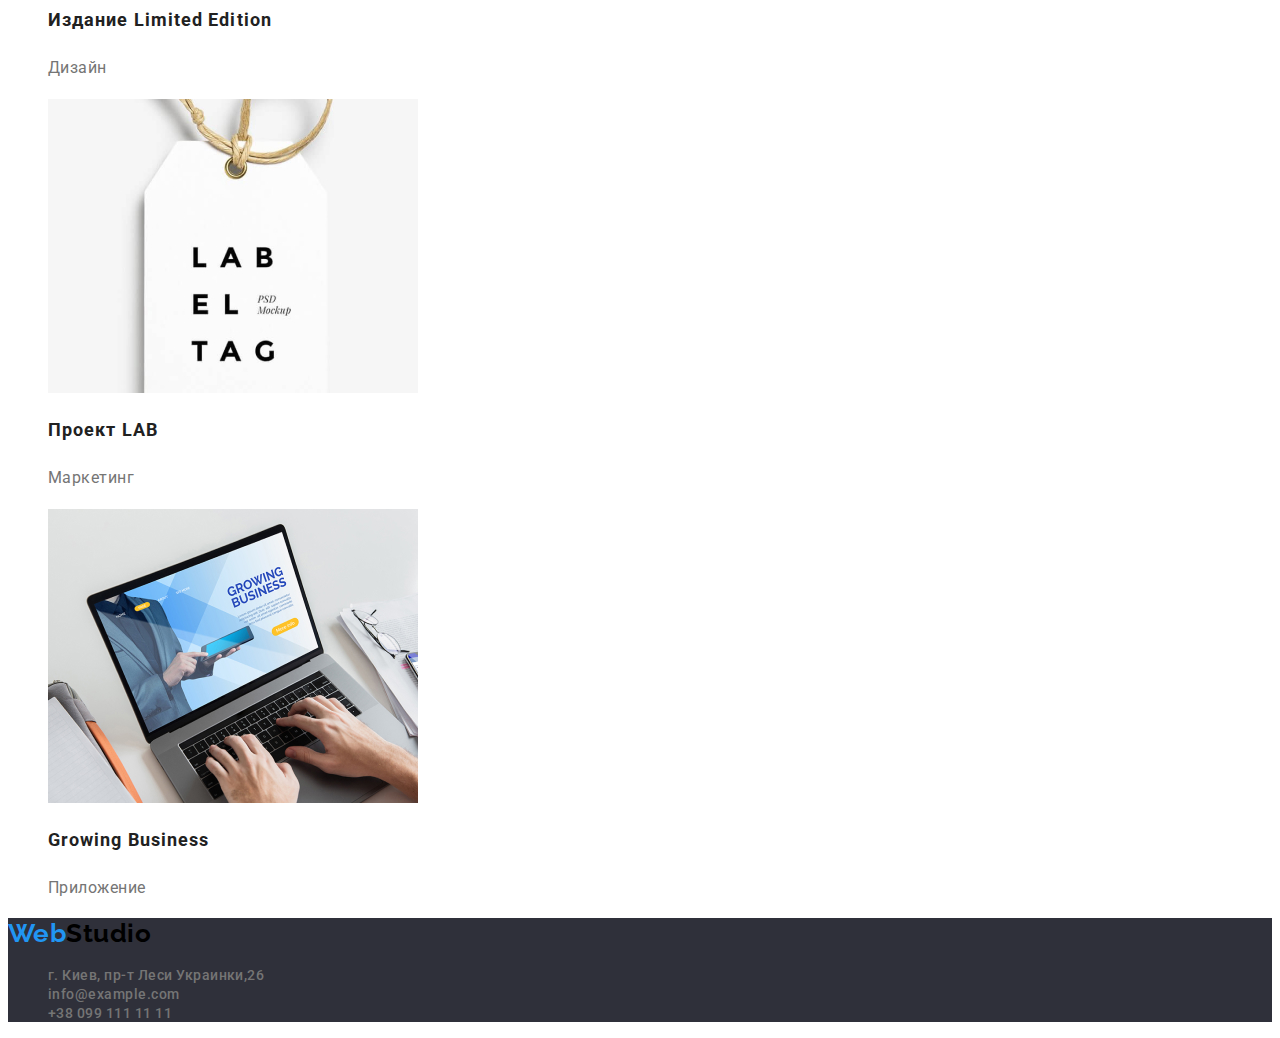
==== commit e8f43431: "Додає виправлену розмітку" ====
--- a/portfolio.html
+++ b/portfolio.html
@@ -5,6 +5,10 @@
     <meta http-equiv="X-UA-Compatible" content="IE=edge" />
     <meta name="viewport" content="width=device-width, initial-scale=1.0" />
     <title>Portfolio</title>
+    <link
+      href="https://fonts.googleapis.com/css2?family=Raleway:wght@700&family=Roboto:wght@400;500;700;900&display=swap"
+      rel="stylesheet"
+    />
     <link rel="stylesheet" href="./css/styles.css" />
   </head>
 
@@ -14,15 +18,15 @@
       <a href="./index.html" class="logo"><span class="logo-web">Web</span>Studio</a>
 
       <ul class="site-nav list">
-        <li><a href="/index.html" class="link">Студия</a></li>
-        <li><a href="" class="link current">Портфолио</a></li>
-        <li><a href="" class="link">Контакты</a></li>
+        <li><a href="./index.html" class="nav-link">Студия</a></li>
+        <li><a href="./portfolio.html" class="link current">Портфолио</a></li>
+        <li><a href="" class="nav-link">Контакты</a></li>
       </ul>
     </nav>
 
     <ul class="list">
-      <li><a href="mailto:info@devstudio.com" class="link">info@devstudio.com</a></li>
-      <li><a href="tel:+380961111111" class="link">+38 096 111 11 11</a></li>
+      <li><a href="mailto:info@devstudio.com" class="contact-link">info@devstudio.com</a></li>
+      <li><a href="tel:+380961111111" class="contact-link">+38 096 111 11 11</a></li>
     </ul>
   </header>
 
@@ -32,11 +36,11 @@
 
       <!--Радио кнопки-->
       <ul class="list">
-        <li><button type="button" class="button link style">Веб-сайты</button></li>
-        <li><button type="button" class="button link style">Все</button></li>
-        <li><button type="button" class="button link style">Приложения</button></li>
-        <li><button type="button" class="button link style">Дизайн</button></li>
-        <li><button type="button" class="button link style">Маркетинг</button></li>
+        <li><button type="button" class="portfolio btn link">Все</button></li>
+        <li><button type="button" class="portfolio btn link">Веб-сайты</button></li>
+        <li><button type="button" class="portfolio btn link">Приложения</button></li>
+        <li><button type="button" class="portfolio btn link">Дизайн</button></li>
+        <li><button type="button" class="portfolio btn link">Маркетинг</button></li>
       </ul>
 
       <!--Примеры работ-->
@@ -47,8 +51,8 @@
             alt="Экран ноутбука с изображением веб-сайта"
             width="370"
           />
-          <h2 class="section-title-portfolio">Технокряк</h2>
-          <p class="section-title-portfolio-text">Веб-сайт</p>
+          <h2 class="project-title">Технокряк</h2>
+          <p class="description">Веб-сайт</p>
         </li>
 
         <li>
@@ -58,43 +62,43 @@
             width="370"
           />
           <h2 class="section-title-portfolio">Постер New Orlean vs Golden Star</h2>
-          <p class="section-title-portfolio-text">Дизайн</p>
+          <p class="description">Дизайн</p>
         </li>
 
         <li>
           <img src="./images/img-restaurant-squoosh.jpg" alt="Ресторан Seafood" width="370" />
-          <h2 class="section-title-portfolio">Ресторан Seafood</h2>
-          <p class="section-title-portfolio-text">Приложение</p>
+          <h2 class="project-title">Ресторан Seafood</h2>
+          <p class="description">Приложение</p>
         </li>
 
         <li>
           <img src="./images/img-headphones.jpg" alt="Полноразмерные наушники" width="370" />
-          <h2 class="section-title-portfolio">Проект Prime</h2>
-          <p class="section-title-portfolio-text">Маркетинг</p>
+          <h2 class="project-title">Проект Prime</h2>
+          <p class="description">Маркетинг</p>
         </li>
 
         <li>
           <img src="./images/img-boxes.jpg" alt="Два бокса" width="370" />
-          <h2 class="section-title-portfolio">Проект Boxes</h2>
-          <p class="section-title-portfolio-text">Приложение</p>
+          <h2 class="project-title">Проект Boxes</h2>
+          <p class="description">Приложение</p>
         </li>
 
         <li>
           <img src="./images/img-desktop.jpg" alt="Монитор с изображением веб-сайта" width="370" />
-          <h2 class="section-title-portfolio">Inspiration has no Borders</h2>
-          <p class="section-title-portfolio-text">Веб-сайт</p>
+          <h2 class="project-title">Inspiration has no Borders</h2>
+          <p class="description">Веб-сайт</p>
         </li>
 
         <li>
           <img src="./images/img-magazine.jpg" alt="Открытый журнал" width="370" />
-          <h2 class="section-title-portfolio">Издание Limited Edition</h2>
-          <p class="section-title-portfolio-text">Дизайн</p>
+          <h2 class="project-title">Издание Limited Edition</h2>
+          <p class="description">Дизайн</p>
         </li>
 
         <li>
           <img src="./images/img-project-lab.jpg" alt="Логотип проекта LAB" width="370" />
-          <h2 class="section-title-portfolio">Проект LAB</h2>
-          <p class="section-title-portfolio-text">Маркетинг</p>
+          <h2 class="project-title">Проект LAB</h2>
+          <p class="description">Маркетинг</p>
         </li>
 
         <li>
@@ -103,22 +107,26 @@
             alt="Веб-сайт Growing Business на нотбуке"
             width="370"
           />
-          <h2 class="section-title-portfolio">Growing Business</h2>
-          <p class="section-title-portfolio-text">Приложение</p>
+          <h2 class="project-title">Growing Business</h2>
+          <p class="description">Приложение</p>
         </li>
       </ul>
     </section>
   </main>
 
   <!--Футер-->
-  <footer>
+  <footer class="footer">
     <a href="./index.html" class="logo"><span class="logo-web">Web</span>Studio</a>
 
-    <address>
+    <address class="footer-address">
       <ul class="list">
-        <li><a href="">г. Киев, пр-т Леси Украинки,26</a></li>
-        <li><a href="mailto:info@example.com" class="link">info@example.com</a></li>
-        <li><a href="tel:+380991111111" class="link">+38 099 111 11 11</a></li>
+        <li>
+          <a href="" class="contact-link">г. Киев, пр-т Леси Украинки,26</a>
+        </li>
+        <li>
+          <a href="mailto:info@example.com" class="contact-link">info@example.com</a>
+        </li>
+        <li><a href="tel:+380991111111" class="contact-link">+38 099 111 11 11</a></li>
       </ul>
     </address>
   </footer>
--- a/css/styles.css
+++ b/css/styles.css
@@ -23,19 +23,58 @@
     letter-spacing: 0.03em;
     }
 
+/* Название секций */
+.section-title {
+    color: var(--title-text-colour);
+    font-weight: 700;
+    font-size: 36px;
+    line-height: 1.16;
+    text-align: center;
+}
+
+.section-title-features {
+    font-weight: 700;
+    font-size: 14px;
+    line-height: 1.14;
+    text-transform: uppercase;
+    color: var(--title-text-colour);
+}
+
+.section-title-features-text {
+    font-size: 14px;
+    line-height: 1.7;
+}
+
+.team-name{
+    font-weight: 500;
+    font-size: 16px;
+    line-height: 1.18;
+    text-align: center;
+    color: var(--title-text-colour);
+}
+
+.team-position{
+    font-size: 16px;
+    line-height: 1.18;
+    text-align: center;
+}
+
+/*Секции в портфолио*/
+.project-title {
+    font-size: 18px;
+    line-height: 2;
+    letter-spacing: 0.06em;
+    color: var(--title-text-colour);
+}
+
+.description {
+    font-size: 16px;
+    line-height: 1.8;
+}
+
 /* Для сброса */
 .list{
     list-style: none;
-}
-
-/*Контакты + навигация(студия, портфолио, контакты)*/
-
-.link{
-    color: var(--primary-text-colour);
-}
-.link:hover,
-.link:focus{
-    color: var(--accent-colour);
 }
 
 /* Цвет лого */
@@ -45,85 +84,51 @@
     font-weight: 700;
     font-size: 26px;
     line-height: 1.19;
+    text-decoration: none;
 }
 
 .logo-web{
     color: var(--accent-colour);
+    text-decoration: none;
 }
 
 /* Навигация сайта*/
-.site-nav a{
+.site-nav a,
+.contact-link,
+.nav-link{
     color: var(--title-text-colour);
     font-weight: 500;
     font-size: 14px;
     line-height: 1.14;
+    text-decoration: none;
+}
+
+.contact-link{
+    color: var(--primary-text-colour);
+    text-decoration: none;
 }
 
 .site-nav .link.current{
     color: var(--accent-colour);
 }
+/*Контакты + навигация(студия, портфолио, контакты)*/
+.link:hover,
+.link:focus,
+.contact-link:hover,
+.contact-link:focus {
+    color: var(--accent-colour);
+}
 
 /* Герой */
 .hero-title{
-    color: var(--title-text-colour); /* Белый цвет героя - потом поменять */
-    font-weight: 400;
+    color: var(--primary-white-colour); 
+    background: #2F303A;
+    font-weight: 900;
     font-size: 44px;
     line-height: 1.36;
     text-align: center;
     letter-spacing: 0.06em;
     text-transform: uppercase;  
-}
-
-/* Название секций */
-.section-title{
-    color: var(--title-text-colour);
-    font-weight: 700;
-    font-size: 36px;
-    line-height: 1.16;
-    text-align: center;
-}
-
-.section-title-three {
-    font-weight: 700;
-    font-size: 14px;
-    line-height: 1.14;
-    text-transform: uppercase;
-    color: var(--title-text-colour);
-}
-
-.section-title-three-text {
-    font-weight: 400;
-    font-size: 14px;
-    line-height: 1.7;
-}
-
-.section-title-member {
-    font-weight: 500;
-    font-size: 16px;
-    line-height: 1.18;
-    text-align: center;
-    color: var(--title-text-colour);
-}
-
-.section-title-member-work {
-    font-weight: 400;
-    font-size: 16px;
-    line-height: 1.18;
-    text-align: center;
-}
-
-/*Секции в портфолио*/
-.section-title-portfolio{
-    font-weight: 700;
-    font-size: 18px;
-    line-height: 2;
-    color: var(--title-text-colour);
-}
-
-.section-title-portfolio-text{
-    font-weight: 400;
-    font-size: 16px;
-    line-height: 1.8;
 }
 
 /* Кнопки */
@@ -136,19 +141,25 @@
 
 /* Смена фона и текста кнопок в портфолио*/
 
-.button.link.style{
+.portfolio.btn{
     font-weight: 500;
     font-size: 16px;
     line-height: 1.6;
     text-align: center;
+    font-family: inherit;
 }
 
-.button.link:hover,
-.button.link:focus,{
+.btn.link:hover,
+.btn.link:focus{
     color:var(--primary-white-colour);
-    background-color:var(--accent-colour);
+    background-color: var(--accent-colour);
 }
 
+
+.portfolio.btn:active{
+    color:var(--primary-white-colour);
+    background-color: var(--accent-colour);
+}
 
 /* Кнопка в файле html*/
 .button.order {
@@ -158,3 +169,12 @@
     font-size: 16px;
     line-height: 1.87;   
 }
+
+.footer{
+    background-color: #2F303A;
+}
+
+.footer-address{
+    font-weight: 400;
+    font-style: normal;
+}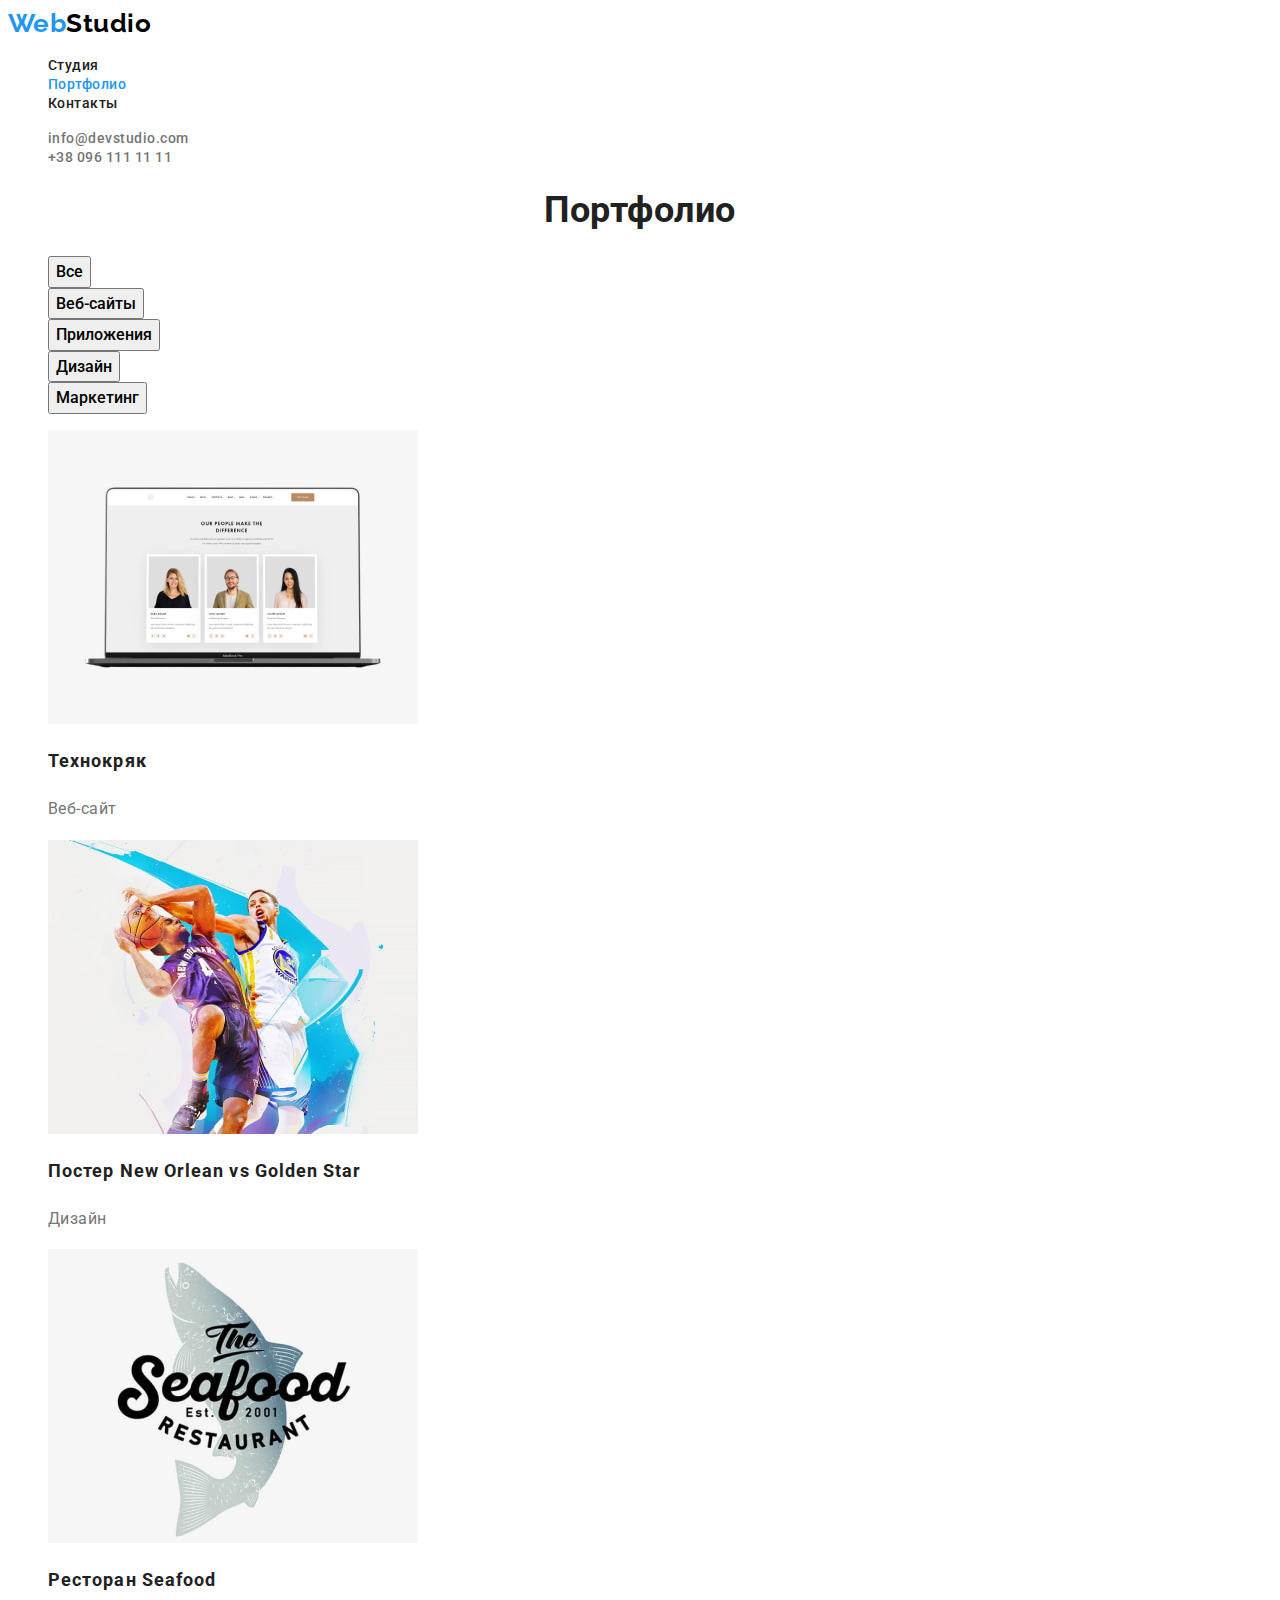
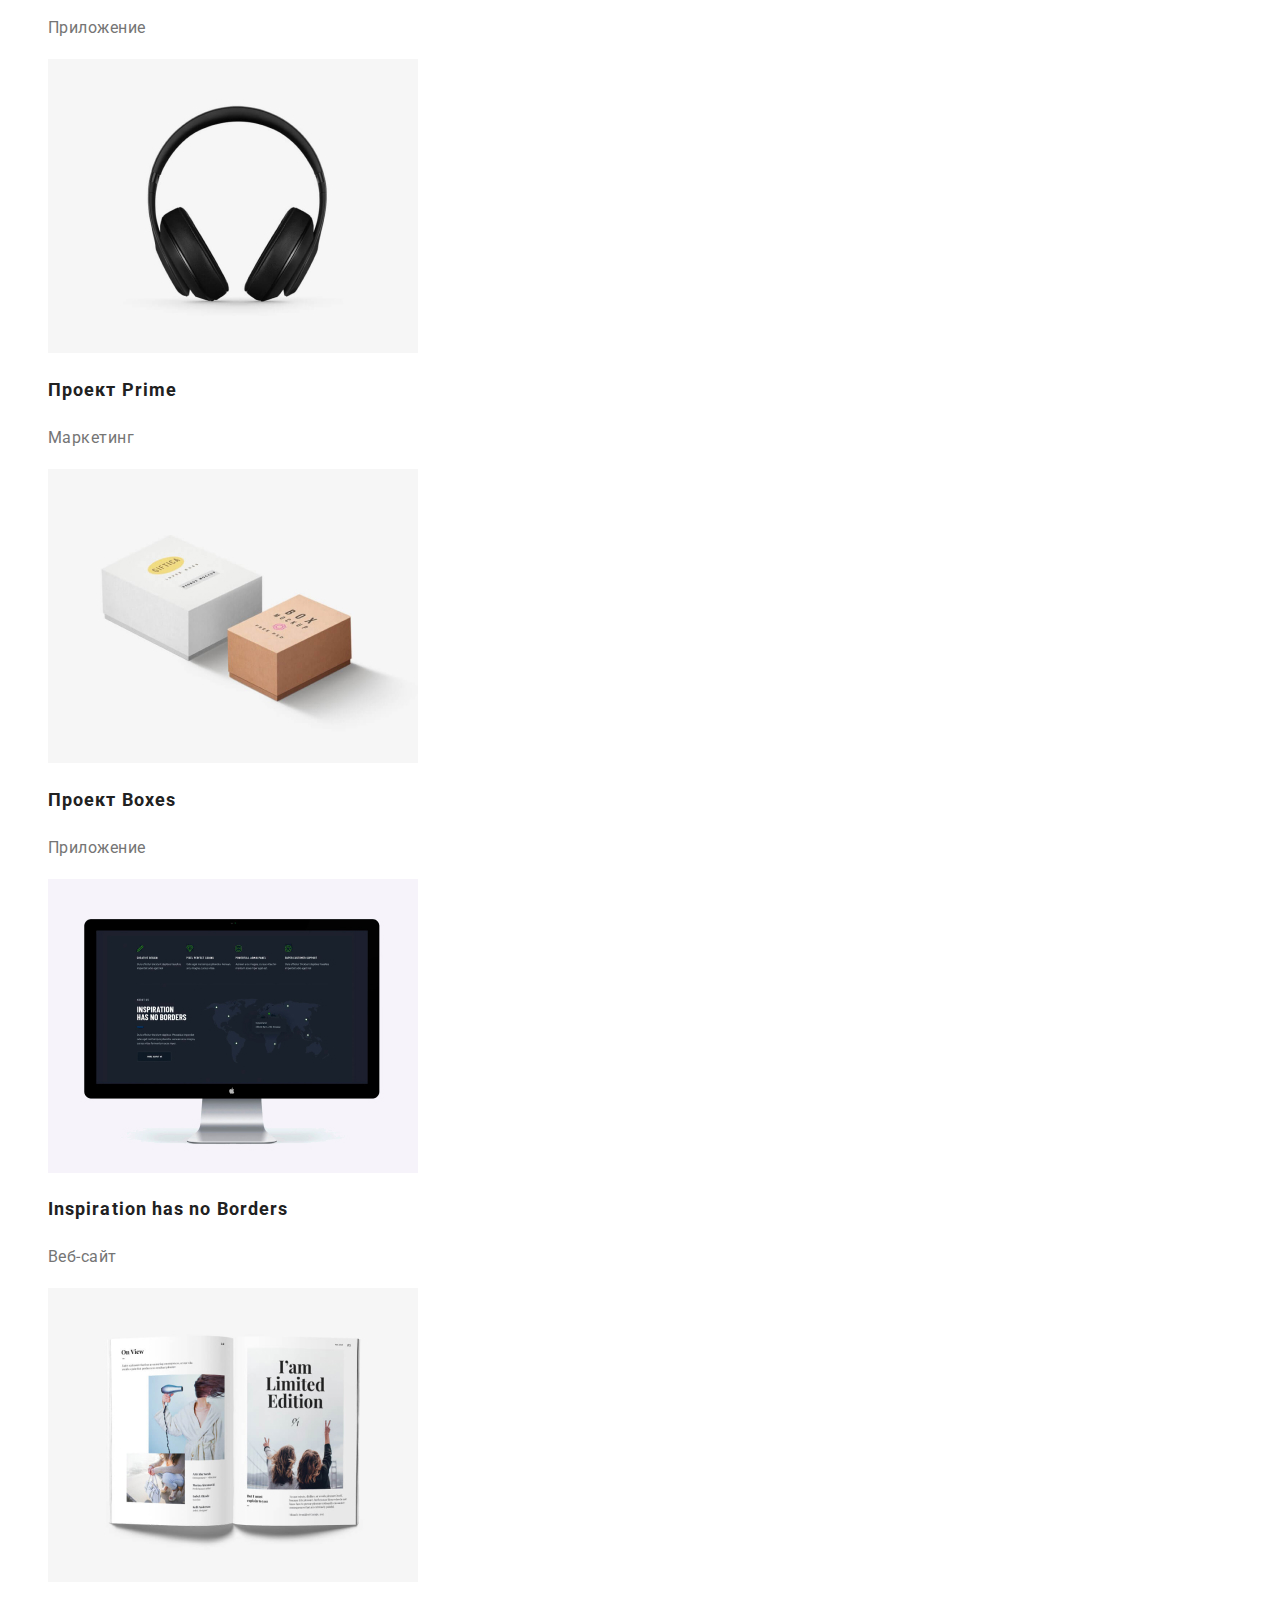
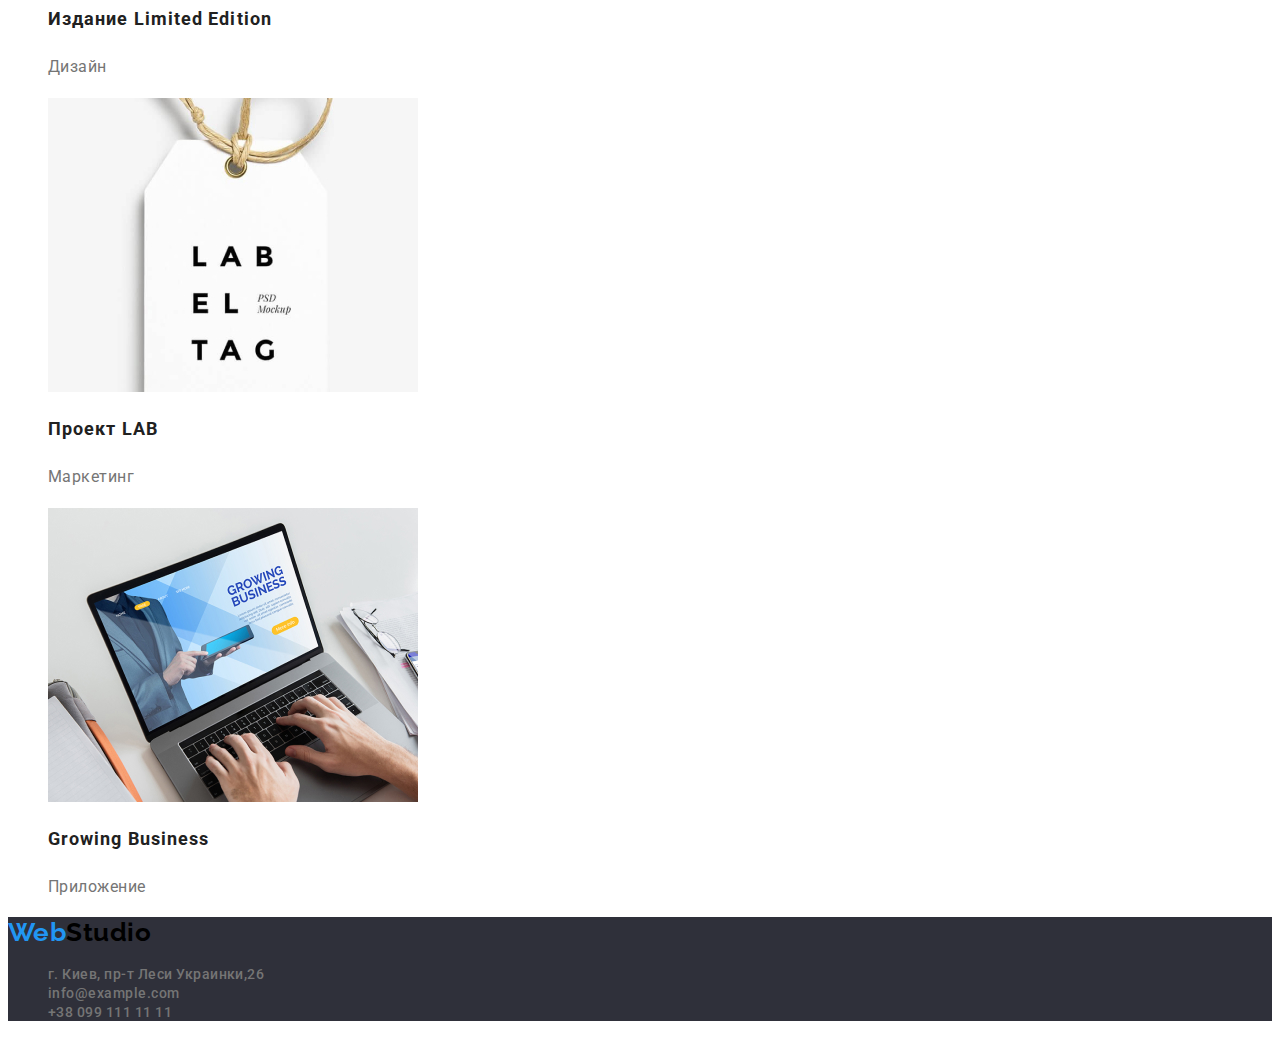
==== commit d1e45e83: "Виправлена помилка 2.0" ====
--- a/portfolio.html
+++ b/portfolio.html
@@ -61,7 +61,7 @@
             alt="Постер игроков New Orlean vs Golden Star"
             width="370"
           />
-          <h2 class="section-title-portfolio">Постер New Orlean vs Golden Star</h2>
+          <h2 class="project-title">Постер New Orlean vs Golden Star</h2>
           <p class="description">Дизайн</p>
         </li>
 
--- a/css/styles.css
+++ b/css/styles.css
@@ -115,7 +115,9 @@
 .link:hover,
 .link:focus,
 .contact-link:hover,
-.contact-link:focus {
+.contact-link:focus,
+.nav-link:hover,
+.nav-link:focus{
     color: var(--accent-colour);
 }
 
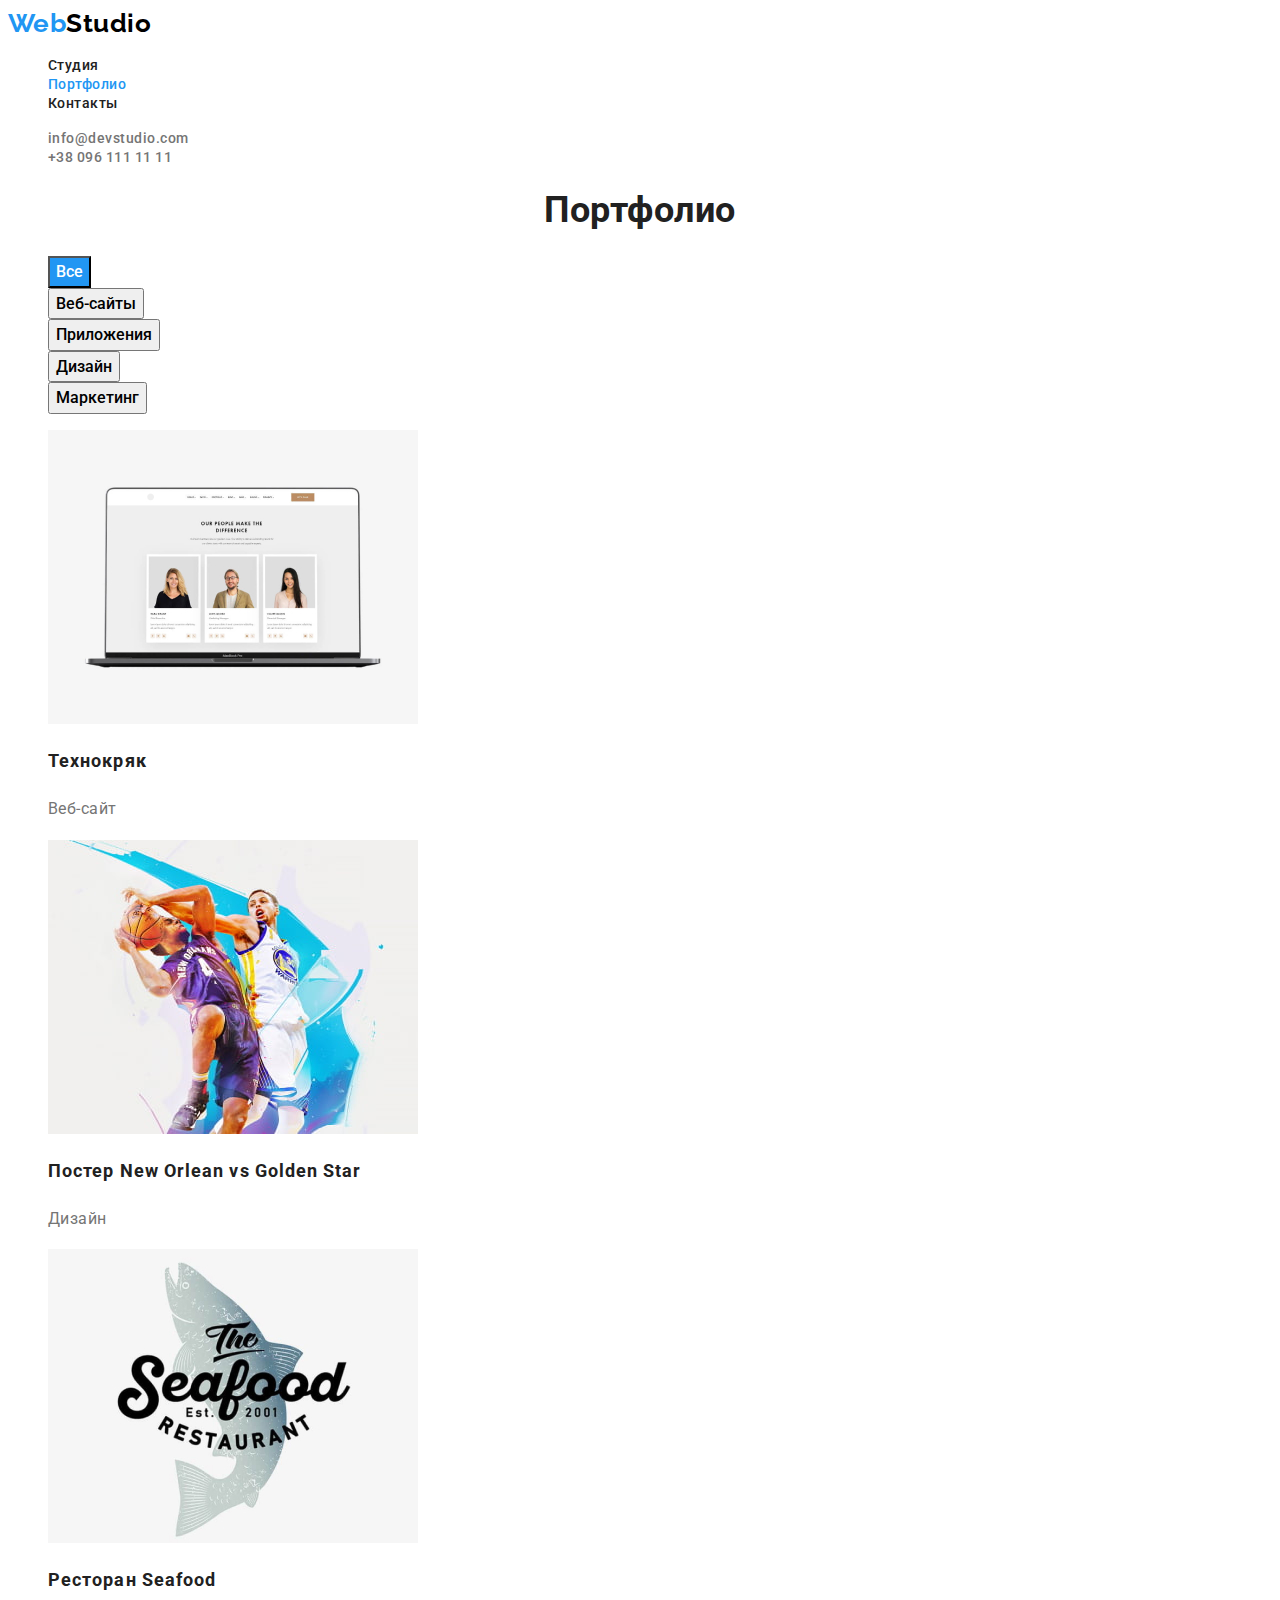
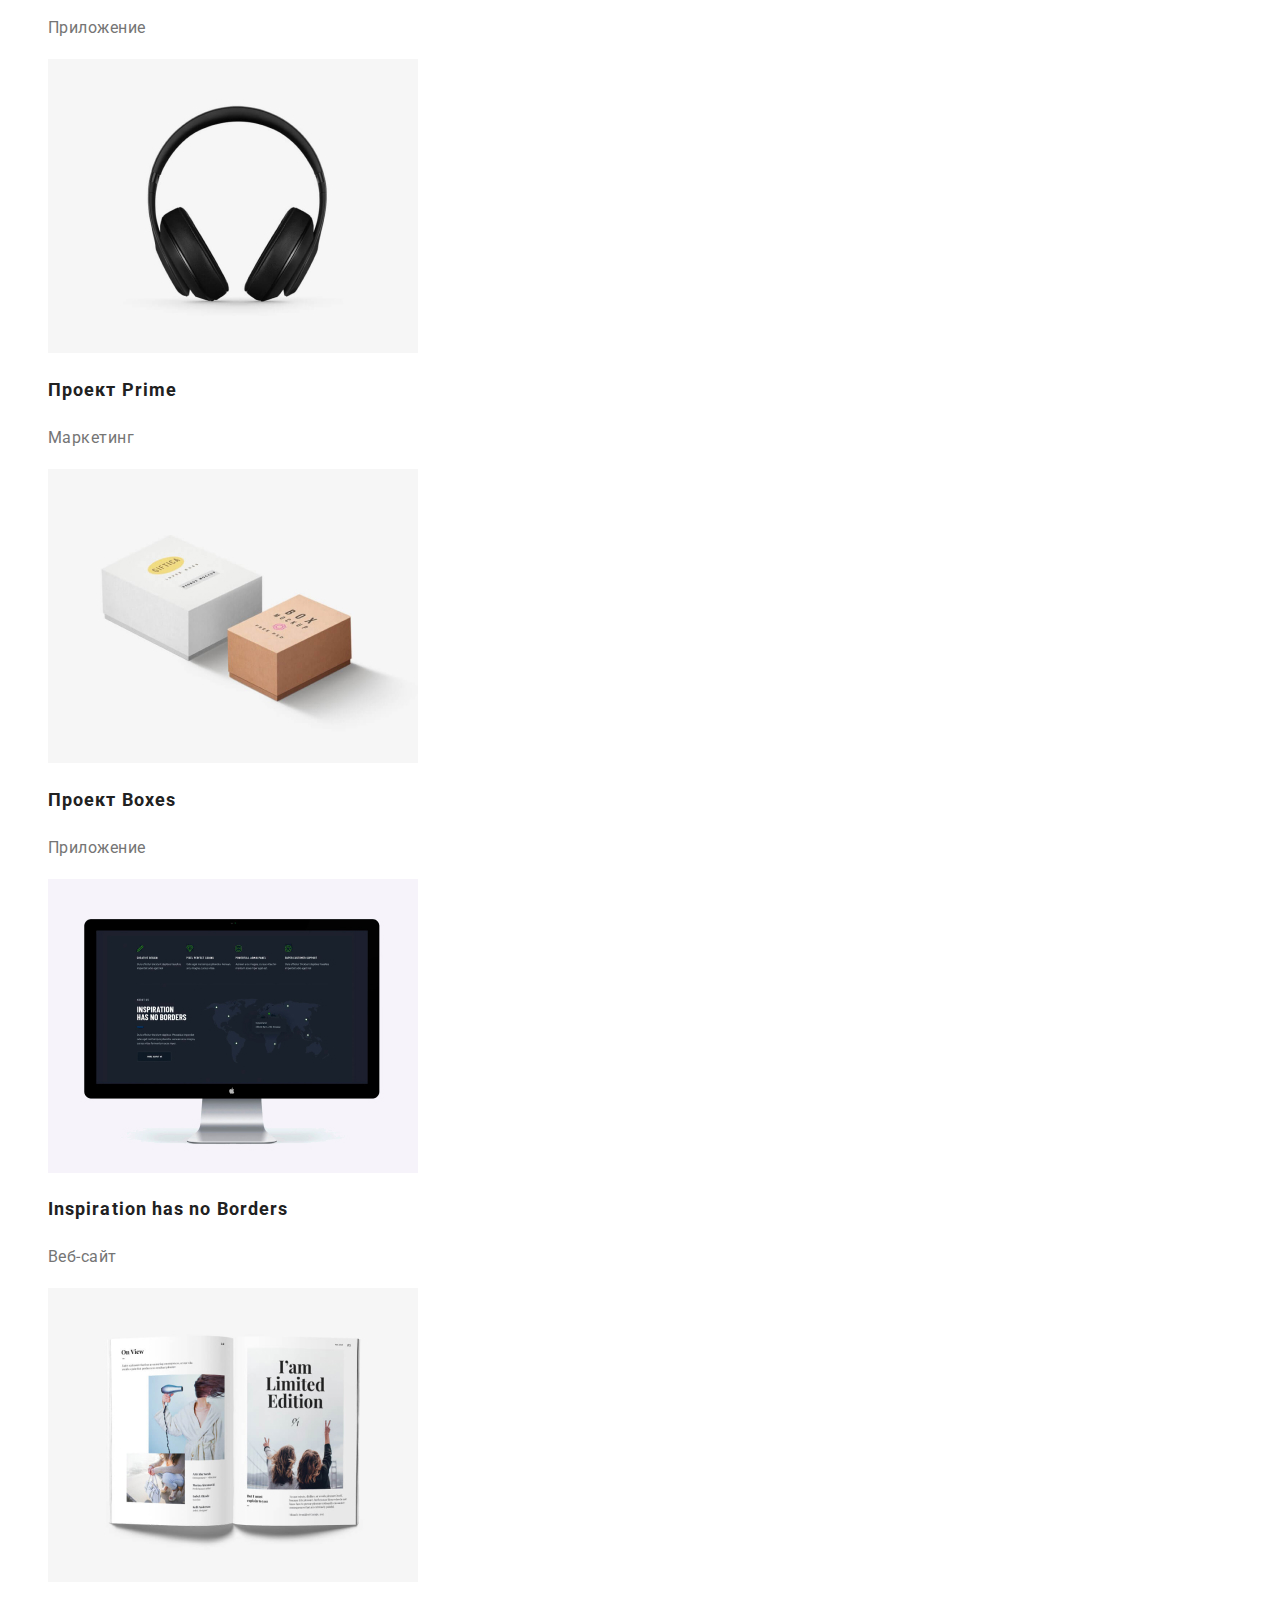
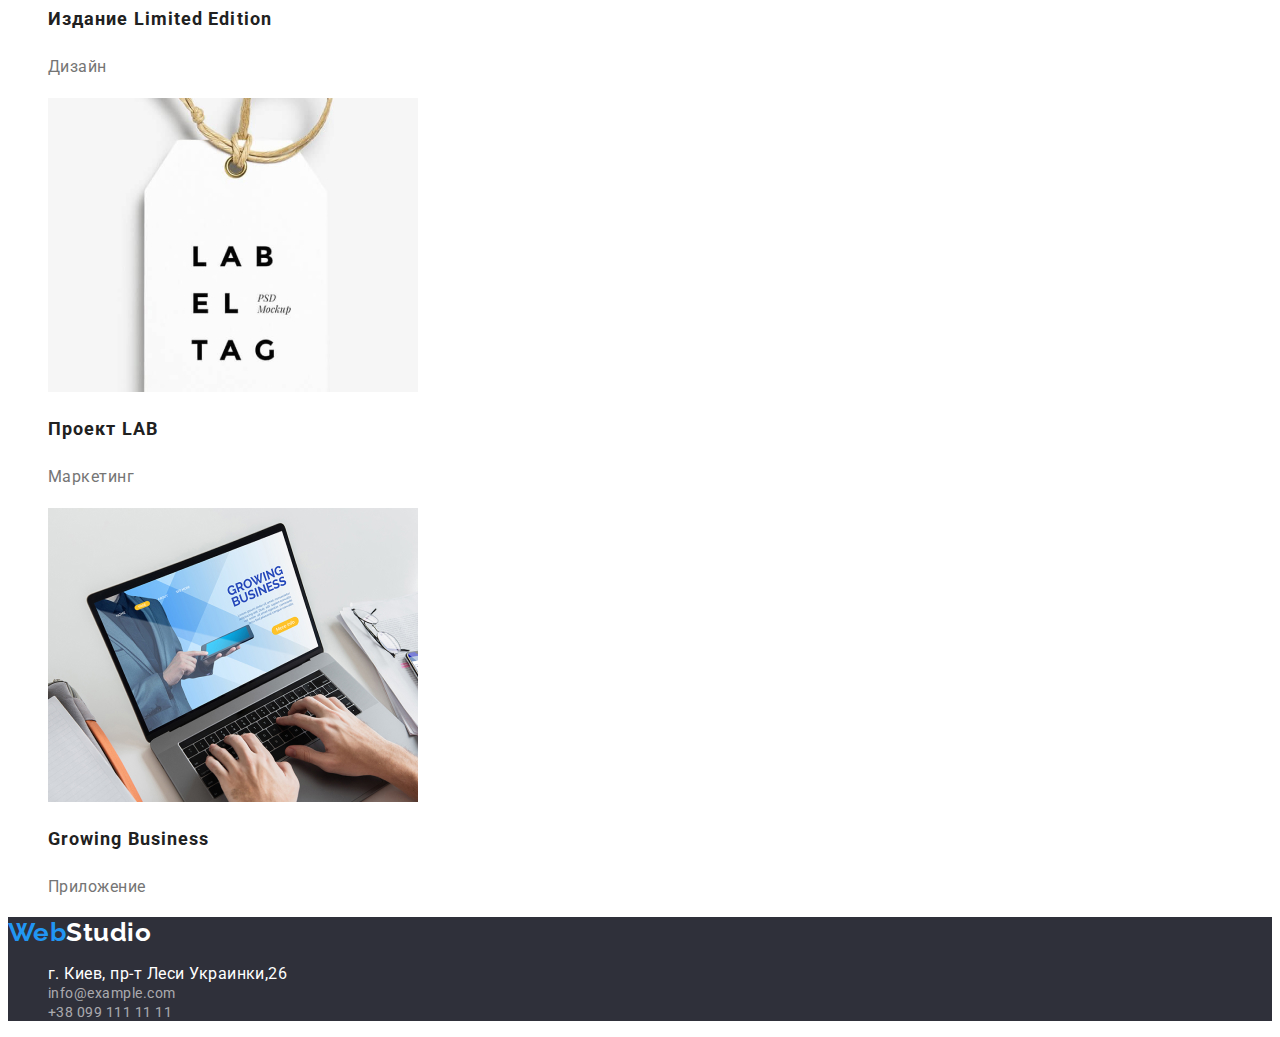
==== commit fbe42587: "Виправлені помилки 3.0" ====
--- a/portfolio.html
+++ b/portfolio.html
@@ -36,7 +36,7 @@
 
       <!--Радио кнопки-->
       <ul class="list">
-        <li><button type="button" class="portfolio btn link">Все</button></li>
+        <li><button type="button" class="portfolio btn link active">Все</button></li>
         <li><button type="button" class="portfolio btn link">Веб-сайты</button></li>
         <li><button type="button" class="portfolio btn link">Приложения</button></li>
         <li><button type="button" class="portfolio btn link">Дизайн</button></li>
@@ -121,7 +121,7 @@
     <address class="footer-address">
       <ul class="list">
         <li>
-          <a href="" class="contact-link">г. Киев, пр-т Леси Украинки,26</a>
+          <a href="" class="footer-address">г. Киев, пр-т Леси Украинки,26</a>
         </li>
         <li>
           <a href="mailto:info@example.com" class="contact-link">info@example.com</a>
--- a/css/styles.css
+++ b/css/styles.css
@@ -26,18 +26,16 @@
 /* Название секций */
 .section-title {
     color: var(--title-text-colour);
-    font-weight: 700;
     font-size: 36px;
     line-height: 1.16;
     text-align: center;
 }
 
 .section-title-features {
-    font-weight: 700;
+    color: var(--title-text-colour);
     font-size: 14px;
     line-height: 1.14;
     text-transform: uppercase;
-    color: var(--title-text-colour);
 }
 
 .section-title-features-text {
@@ -46,25 +44,40 @@
 }
 
 .team-name{
+    color: var(--title-text-colour);
     font-weight: 500;
     font-size: 16px;
     line-height: 1.18;
     text-align: center;
-    color: var(--title-text-colour);
 }
 
 .team-position{
     font-size: 16px;
     line-height: 1.18;
     text-align: center;
+}
+
+/* Герой */
+.hero {
+    background-color: #2F303A;
+}
+
+.hero-title {
+    color: var(--primary-white-colour);
+    font-weight: 900;
+    font-size: 44px;
+    line-height: 1.36;
+    text-align: center;
+    letter-spacing: 0.06em;
+    text-transform: uppercase;
 }
 
 /*Секции в портфолио*/
 .project-title {
+    color: var(--title-text-colour);
     font-size: 18px;
     line-height: 2;
     letter-spacing: 0.06em;
-    color: var(--title-text-colour);
 }
 
 .description {
@@ -111,72 +124,78 @@
 .site-nav .link.current{
     color: var(--accent-colour);
 }
+
+
+/* Кнопки */
+.button{
+    color: var(--title-text-colour);
+    background-color: var(--secondary-bg-colour);
+    cursor: pointer;
+    font-family: inherit;
+}
+
+/* Смена фона и текста кнопок в портфолио*/
+
+.portfolio.btn{
+    font-weight: 500;
+    font-size: 16px;
+    line-height: 1.6;
+    text-align: center;
+    font-family: inherit;
+}
+
+.btn.link:hover,
+.btn.link:focus{
+    color:var(--primary-white-colour);
+    background-color: var(--accent-colour);
+}
+
+
+.portfolio.btn:active{
+    color:var(--primary-white-colour);
+    background-color: var(--accent-colour);
+}
+
+/* Кнопка в файле html*/
+.button.order {
+    color: var(--primary-white-colour);
+    background-color: var(--accent-colour);
+    font-weight: 700;
+    font-size: 16px;
+    line-height: 1.87;   
+}
+
+.footer{
+    background-color: #2F303A;
+}
+
+.footer .logo{
+    color: var(--primary-white-colour);
+}
+
+.footer-address{
+    color: var(--primary-white-colour);
+    font-style: normal;
+    text-decoration: none;
+}
+
+.footer .contact-link{
+    color: rgba(255, 255, 255, 0.6);
+    font-weight: 400;
+    font-style: normal;
+}
+
 /*Контакты + навигация(студия, портфолио, контакты)*/
 .link:hover,
 .link:focus,
 .contact-link:hover,
 .contact-link:focus,
 .nav-link:hover,
-.nav-link:focus{
+.nav-link:focus {
     color: var(--accent-colour);
 }
 
-/* Герой */
-.hero-title{
-    color: var(--primary-white-colour); 
-    background: #2F303A;
-    font-weight: 900;
-    font-size: 44px;
-    line-height: 1.36;
-    text-align: center;
-    letter-spacing: 0.06em;
-    text-transform: uppercase;  
-}
-
-/* Кнопки */
-.button{
-    color: var(--title-text-colour);
-    background-color: var(--secondary-bg-colour);
-    cursor: pointer;
-    font-family: inherit;
-}
-
-/* Смена фона и текста кнопок в портфолио*/
-
-.portfolio.btn{
-    font-weight: 500;
-    font-size: 16px;
-    line-height: 1.6;
-    text-align: center;
-    font-family: inherit;
-}
-
-.btn.link:hover,
-.btn.link:focus{
-    color:var(--primary-white-colour);
-    background-color: var(--accent-colour);
-}
-
-
-.portfolio.btn:active{
-    color:var(--primary-white-colour);
-    background-color: var(--accent-colour);
-}
-
-/* Кнопка в файле html*/
-.button.order {
-    color: var(--primary-white-colour);
-    background-color: var(--accent-colour);
-    font-weight: 700;
-    font-size: 16px;
-    line-height: 1.87;   
-}
-
-.footer{
-    background-color: #2F303A;
-}
-
-.footer-address{
-    font-weight: 400;
-    font-style: normal;
+.portfolio.btn.active{
+    color: var(--primary-white-colour);
+    background-color: var(--accent-colour);
 }